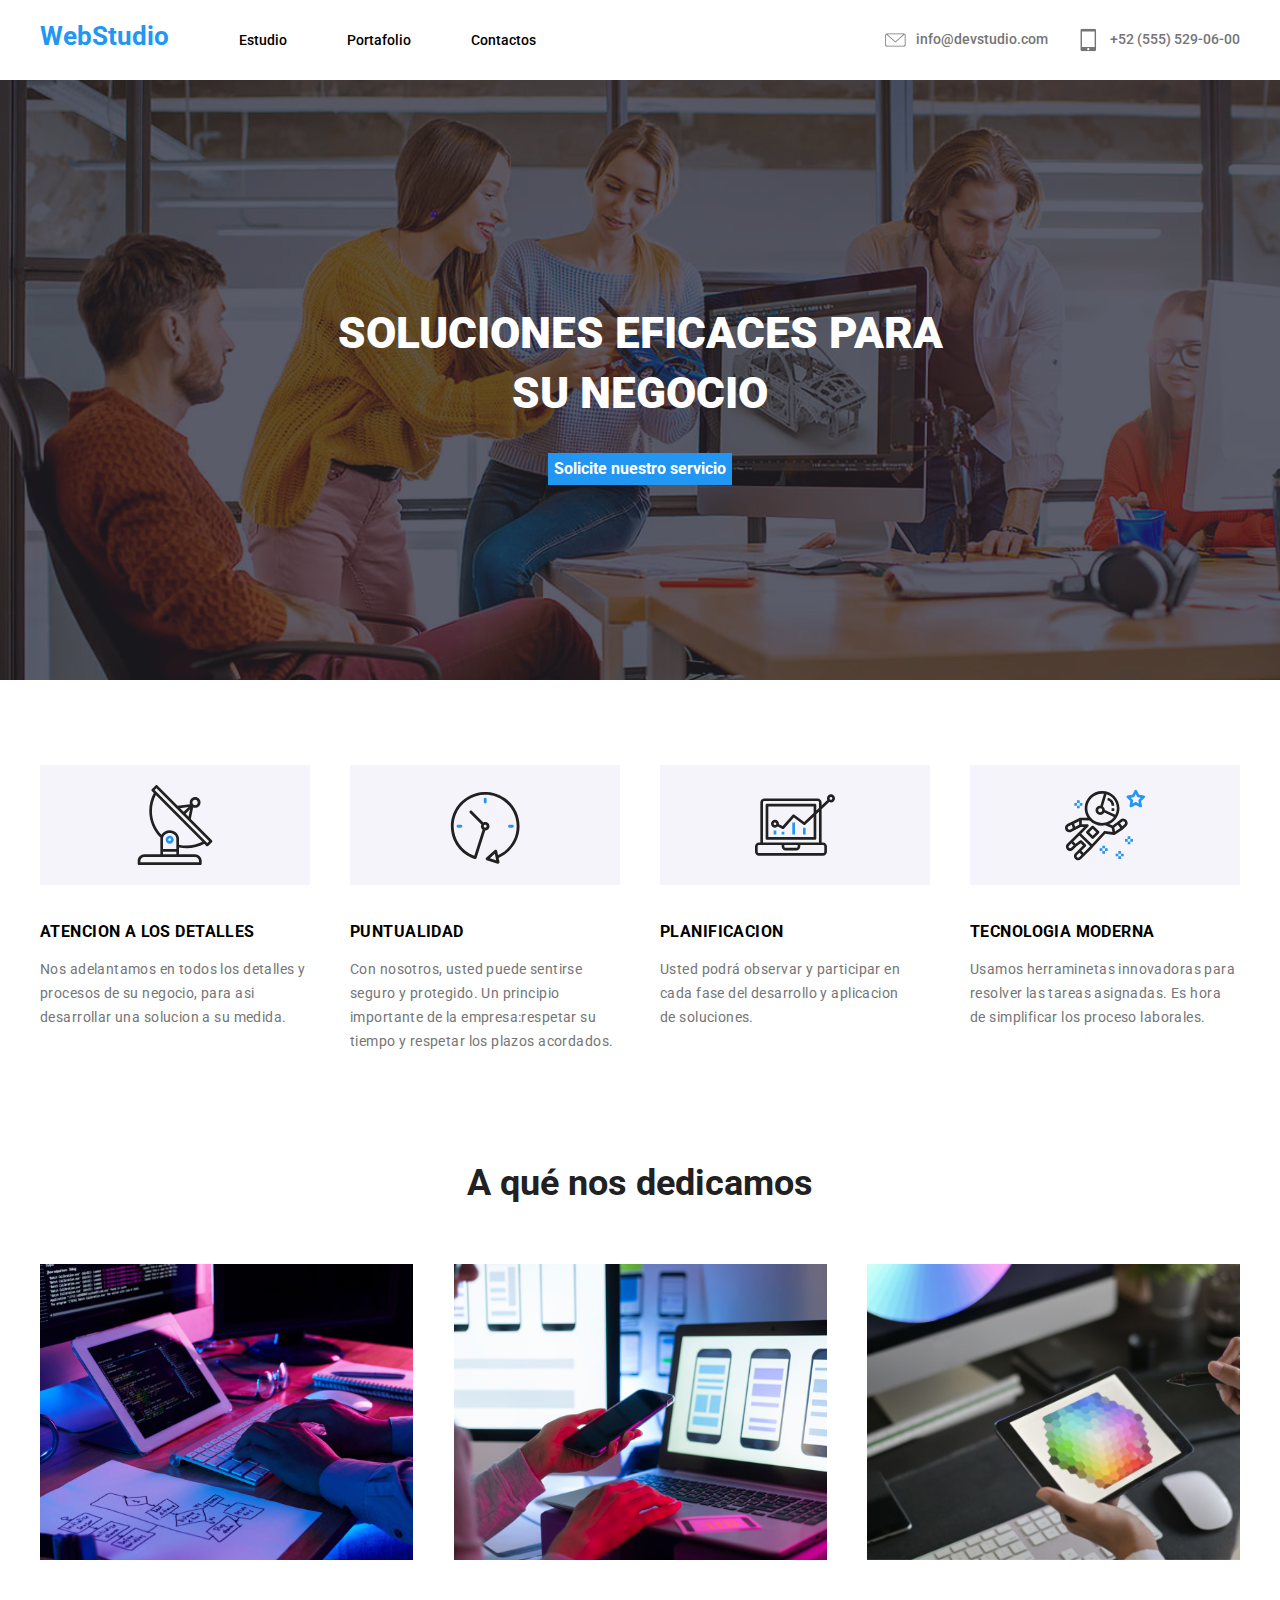
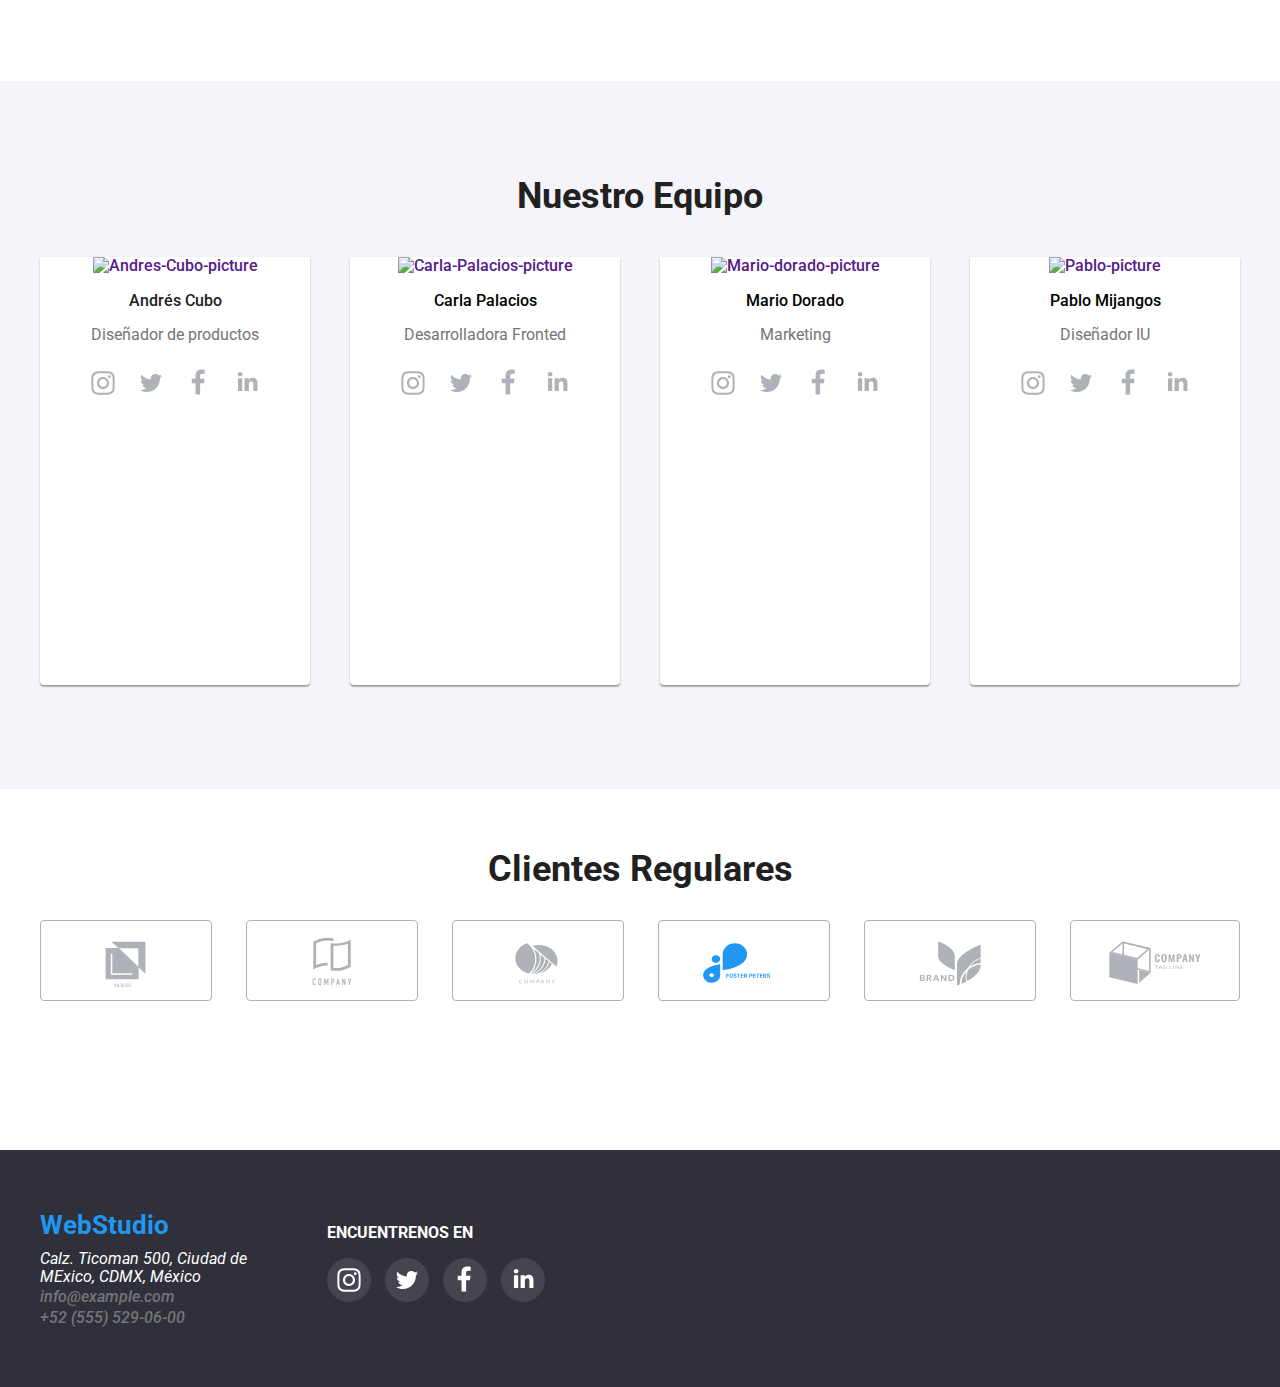
==== index.html @ 7803bd8e "tryfirst" ====
<!DOCTYPE html>
<html lang="es">
  <head>
    <meta charset="UTF-8" />
    <title>Task3</title>
    <!-- normalizador -->
    <link
      rel="stylesheet"
      href="https://cdnjs.cloudflare.com/ajax/libs/modern-normalize/1.0.0/modern-normalize.min.css"
    />
    <link rel="stylesheet" href="./css/styles.css" />
    <link rel="preconnect" href="https://fonts.googleapis.com" />
    <link rel="preconnect" href="https://fonts.gstatic.com" crossorigin />
    <link
      href="https://fonts.googleapis.com/css2?family=Raleway:wght@700&family=Roboto:wght@400;500;700;900&display=swap"
      rel="stylesheet"
    />
  </head>

  <body>
    <header>
      <div class="container header-container general-link">
        <div class="header-container-one">
          <a class="first-text" href="/">WebStudio</a>
          <nav>
            <ul class="header-container-two">
              <li><a class="second-text" href="index.html">Estudio</a></li>
              <li>
                <a class="second-text" href="portfolio.html">Portafolio</a>
              </li>
              <li><a class="second-text" href="/Contactos">Contactos</a></li>
            </ul>
          </nav>
        </div>
        <div class="header-container-three">
          <!-- TASK4 -->
          <svg class="icon-head">
            <use
              href="./images/symbol-defs.svg#icon-mail-envelope-closed"
            ></use>
          </svg>

          <!-- TASK4 -->
          <a class="third-text" href="mailto:info@devstudio.com"
            >info@devstudio.com</a
          >

          <!-- TASK4 -->
          <svg class="icon-head" viewBox="0 0 30 26">
            <use href="./images/symbol-defs.svg#icon-mobile2"></use>
          </svg>
          <!-- TASK4 -->
          <a class="third-text" href="tel:+525555296000">+52 (555) 529-06-00</a>
        </div>
      </div>
    </header>

    <main>
      <section class="container-dark">
        <div class="center">
          <h1 class="title">SOLUCIONES EFICACES PARA<br />SU NEGOCIO</h1>
          <button class="button" type="submit">
            Solicite nuestro servicio
          </button>
        </div>
      </section>

      <section>
        <div class="container section container-paragraphs">
          <ul class="paragraphs">
            <li>
              <div class="paragraphs-one">
                <!-- TASK4 -->
                <svg class="icon-paragraphs" width="65" viewBox="0 0 30 23">
                  <use href="./images/symbol-defs.svg#icon-antenna"></use>
                </svg>
                <!-- TASK4 -->
                <h3 class="second-text">ATENCION A LOS DETALLES</h3>
                <p class="third-text">
                  Nos adelantamos en todos los detalles y procesos de su
                  negocio, para asi desarrollar una solucion a su medida.
                </p>
              </div>
            </li>
            <li>
              <div class="paragraphs-two">
                <!-- TASK4 -->
                <svg class="icon-paragraphs" width="66" viewBox="0 -2 30 23">
                  <use href="./images/symbol-defs.svg#icon-watch"></use>
                </svg>
                <!-- TASK4 -->
                <h3 class="second-text">PUNTUALIDAD</h3>
                <p class="third-text">
                  Con nosotros, usted puede sentirse<br />
                  seguro y protegido. Un principio<br />
                  importante de la empresa:respetar su<br />
                  tiempo y respetar los plazos acordados.
                </p>
              </div>
            </li>
            <li>
              <div class="paragraphs-three">
                <!-- TASK4 -->
                <svg class="icon-paragraphs" width="66" viewBox="0 0 30 23">
                  <use href="./images/symbol-defs.svg#icon-laptop"></use>
                </svg>
                <!-- TASK4 -->
                <h3 class="second-text">PLANIFICACION</h3>
                <p class="third-text">
                  Usted podrá observar y participar en<br />
                  cada fase del desarrollo y aplicacion <br />
                  de soluciones.
                </p>
              </div>
            </li>
            <li>
              <div class="paragraphs-four">
                <!-- TASK4 -->
                <svg class="icon-paragraphs" width="66" viewBox="0 0 30 23">
                  <use href="./images/symbol-defs.svg#icon-spaceman"></use>
                </svg>
                <!-- TASK4 -->
                <h3 class="second-text">TECNOLOGIA MODERNA</h3>
                <p class="third-text">
                  Usamos herraminetas innovadoras para <br />
                  resolver las tareas asignadas. Es hora <br />
                  de simplificar los proceso laborales.
                </p>
              </div>
            </li>
          </ul>
        </div>
      </section>

      <section>
        <div class="container section container-images">
          <h2 class="title">A qué nos dedicamos</h2>
          <div class="image">
            <a href="">
              <img src="images/desktop.svg" alt="writting" width="373" />
            </a>
            <a href="">
              <img
                src="images/media4social.svg"
                alt="phone-and-pc"
                width="373"
              />
            </a>
            <a href="">
              <img src="images/tablet.svg" alt="ipad" width="373" />
            </a>
          </div>
        </div>
      </section>

      <section>
        <div class="section container-light">
          <div class="container container-team">
            <h2 class="titles">Nuestro Equipo</h2>

            <div class="text-team">
              <div class="card">
                <a href="">
                  <img
                    src="images/andres.svg"
                    alt="Andres-Cubo-picture"
                    width="270"
                  />
                </a>
                <p class="second-text">Andrés Cubo</p>
                <p class="third-text">Diseñador de productos</p>
                <div>
                  <svg class="icon-team" viewBox="0 0 30 56">
                    <use href="./images/symbol-defs.svg#icon-instagram"></use>
                  </svg>
                  <svg class="icon-team" viewBox="0 0 30 56">
                    <use href="./images/symbol-defs.svg#icon-twitter"></use>
                  </svg>
                  <svg class="icon-team" viewBox="2 0 30 86">
                    <use href="./images/symbol-defs.svg#icon-facebook"></use>
                  </svg>
                  <svg class="icon-team" viewBox="-1 2 30 66">
                    <use href="./images/symbol-defs.svg#icon-linkedin"></use>
                  </svg>
                </div>
              </div>

              <div class="card">
                <a href="">
                  <img
                    src="images/carla.svg"
                    alt="Carla-Palacios-picture"
                    width="270"
                  />
                </a>
                <p>Carla Palacios</p>
                <p class="third-text">Desarrolladora Fronted</p>
                <div>
                  <svg class="icon-team" viewBox="0 0 30 56">
                    <use href="./images/symbol-defs.svg#icon-instagram"></use>
                  </svg>
                  <svg class="icon-team" viewBox="0 0 30 56">
                    <use href="./images/symbol-defs.svg#icon-twitter"></use>
                  </svg>
                  <svg class="icon-team" viewBox="2 0 30 86">
                    <use href="./images/symbol-defs.svg#icon-facebook"></use>
                  </svg>
                  <svg class="icon-team" viewBox="-1 2 30 66">
                    <use href="./images/symbol-defs.svg#icon-linkedin"></use>
                  </svg>
                </div>
              </div>

              <div class="card">
                <a href="">
                  <img
                    src="images/mario.svg"
                    alt="Mario-dorado-picture"
                    width="270"
                  />
                </a>
                <p>Mario Dorado</p>
                <p class="third-text">Marketing</p>
                <div>
                  <svg class="icon-team" viewBox="0 0 30 56">
                    <use href="./images/symbol-defs.svg#icon-instagram"></use>
                  </svg>
                  <svg class="icon-team" viewBox="0 0 30 56">
                    <use href="./images/symbol-defs.svg#icon-twitter"></use>
                  </svg>
                  <svg class="icon-team" viewBox="2 0 30 86">
                    <use href="./images/symbol-defs.svg#icon-facebook"></use>
                  </svg>
                  <svg class="icon-team" viewBox="-1 2 30 66">
                    <use href="./images/symbol-defs.svg#icon-linkedin"></use>
                  </svg>
                </div>
              </div>

              <div class="card">
                <a href="">
                  <img src="images/pablo.svg" alt="Pablo-picture" width="270" />
                </a>
                <p>Pablo Mijangos</p>
                <p class="third-text">Diseñador IU</p>
                <div>
                  <svg class="icon-team" viewBox="0 0 30 56">
                    <use href="./images/symbol-defs.svg#icon-instagram"></use>
                  </svg>
                  <svg class="icon-team" viewBox="0 0 30 56">
                    <use href="./images/symbol-defs.svg#icon-twitter"></use>
                  </svg>
                  <svg class="icon-team" viewBox="2 0 30 86">
                    <use href="./images/symbol-defs.svg#icon-facebook"></use>
                  </svg>
                  <svg class="icon-team" viewBox="-1 2 30 66">
                    <use href="./images/symbol-defs.svg#icon-linkedin"></use>
                  </svg>
                </div>
              </div>
            </div>
          </div>
        </div>
      </section>

      <section>
        <div class="container customers">
          <h2 class="titles-customer">Clientes Regulares</h2>
          <div>
            <svg
              class="icon-customer icon-company4one"
              color="#757575"
              width="66"
              viewBox="0 0 30 23"
            >
              <use href="./images/symbol-defs.svg#icon-company4one"></use>
            </svg>

            <svg
              class="icon-customer icon-company4one"
              color="#757575"
              width="66"
              viewBox="0 0 30 23"
            >
              <use href="./images/symbol-defs.svg#icon-company4two"></use>
            </svg>

            <svg
              class="icon-customer icon-company4one"
              color="#757575"
              width="66"
              viewBox="0 0 30 23"
            >
              <use href="./images/symbol-defs.svg#icon-company4three"></use>
            </svg>

            <svg
              class="icon-customer icon-company4one"
              color="#757575"
              width="66"
              viewBox="0 0 30 23"
            >
              <use href="./images/symbol-defs.svg#icon-company4four"></use>
            </svg>

            <svg
              class="icon-customer icon-company4one"
              color="#757575"
              width="66"
              viewBox="0 0 30 23"
            >
              <use href="./images/symbol-defs.svg#icon-company4five"></use>
            </svg>

            <svg
              class="icon-customer-last icon-company4one"
              color="#757575"
              width="66"
              viewBox="0 0 30 23"
            >
              <use href="./images/symbol-defs.svg#icon-company4six"></use>
            </svg>
          </div>
        </div>
      </section>
    </main>

    <!--footer-->
    <footer>
      <div class="container-footer">
        <div class="container container-general">
          <div>
            <a class="first-text" href="/">WebStudio</a>
            <address class="container-address">
              <a class="second-text" href=""
                >Calz. Ticoman 500, Ciudad de<br />
                MExico, CDMX, México
              </a>

              <a class="third-text" href="mailto:info@exmaple.com"
                >info@example.com</a
              >

              <a class="third-text" href="tel:+525555296000"
                >+52 (555) 529-06-00</a
              >
            </address>
          </div>

          <div class="social-media-desktop">
            <p class="text">ENCUENTRENOS EN</p>
            <div>
              <svg class="icon-footer" viewBox="0 0 30 56">
                <use href="./images/symbol-defs.svg#icon-instagram"></use>
              </svg>
              <svg class="icon-footer" viewBox="0 0 30 56">
                <use href="./images/symbol-defs.svg#icon-twitter"></use>
              </svg>
              <svg class="icon-footer" viewBox="2 0 30 86">
                <use href="./images/symbol-defs.svg#icon-facebook"></use>
              </svg>
              <svg class="icon-footer" viewBox="-1 2 30 66">
                <use href="./images/symbol-defs.svg#icon-linkedin"></use>
              </svg>
            </div>
          </div>
        </div>
      </div>
    </footer>
  </body>
</html>
---- css/styles.css ----
/*general-class*/
  *,
*::before,
*::after {
  box-sizing: border-box;
}

  body {
  font-family: 'Roboto', sans-serif;
  color: black;
  }

  a {
    text-decoration: none;
  }

  ul {
    list-style: none;
  }
  /* Variables*/
  :root {
    --general-color:#FFFFFF; 
    --brand-color:#2196F3;
    --second-brand-text:#757575;
    --found-brand: #2F303A;
    --principal-text:'Roboto', sans-serif;
    --second-text:'Raleway', sans-serif;
  }

  .container {
    width: 1200px;
    margin: 0 auto;
  }

  .section {
    margin-left: 0 auto;
    margin-right: 0 auto;
    margin-top: 94px;
    margin-bottom: 94px;
   
  }

  /* header-configuration*/

 .header-container {
    
    height: 80px;
    margin:0 auto;
    background-color:var(--general-color);
    display: flex;
    justify-content: space-between;
    align-items: center;
    padding: 0%;
  }
     .header-container-one {
     display: flex;
     align-items: baseline;
     }

       .general-link a {
       font-size: 14px;
       line-height: 1.14;
       color:var(--brand-color);
        text-decoration: none;
       }
         .general-link .first-text {
         color:var(--brand-color);
         font-size: 26px;
         line-height: 1.19;
         font-weight: 700;
         }

     .header-container-two {
      display: flex;
     }
         .general-link .second-text {
         color:black;
         font-size: 14;
         line-height: 1.14;
         font-weight: 500;
         margin: 30px;
         }
           .general-link .second-text:hover {
           color:var(--brand-color);
           }

     .header-container-three {
     display: flex;
     justify-content: flex-end;
     margin: 0px;
     }

     .icon-head {
     color:#757575;
     fill: currentColor;
     width: 26px;
     height: 26px;
     margin-right: 8px;
     margin-left: 28px;
     }
       .icon-head:hover {
       color:var(--brand-color);
       fill: currentColor;
       }

     .header-container-three .third-text {
       color:var(--second-brand-text);
       line-height: 1.14;
       font-weight: 500;
       display: flex;
       justify-content: end;
       align-items: center;
       margin-left: 0px;      
      }
         .header-container-three .third-text:hover {
          color:var(--brand-color);
         }
 

   /* dark-board*/
   
.container-dark {
  width: 100%;
  margin: 0 auto;
  height: 600px;
  opacity: 80;
  display: flex;
  justify-content: center;
  align-items: center;
  position: relative;
  background-color:var(--found-brand);
 }   
   .container-dark::before {
   content: "";
   position: absolute;
   width: 100%;
   height: 100%;
   background:url(/images/big4background.svg);
   opacity: 50%;
   } 
   .container-dark .center {
   display: inline-block;
   position: relative;
   }
     .title {
     display: block;
     font-size: 44px;
     line-height: 1.36;
     font-weight: 900;
     color: #FFFFFF;
     text-align: center;
     }
     .button {
     display: block;
     margin:0 auto;
     background:var(--brand-color);
     color: #FFFFFF;
     border: none;
     font-size: 16px;
     line-height: 1.88;
     font-weight: 700;
     cursor: pointer;
     } 
       .button:hover {
        background: #F5F4FA;
       color: black;
       border: none;
       }
  
   /* Paragraphs*/

   .container-paragraphs {   
   margin:0 auto;
   margin-top: 85px;
   background-color:var(--general-color);
   }
     .paragraphs {
     font-size: 14px;
     font-weight: 400;
     line-height: 171%;
     letter-spacing: 0.03em;
     color:var(--brand-color);
     text-decoration: none;
     display: flex;
     justify-content: space-between;
     padding-left: 0%;
     padding-right: 0%;
     margin-right: 0px;
      }
     .icon-paragraphs {
      background-color: #F5F4FA;
      color:#757575;
      fill: currentColor;
      width: 100%;
      height: 120px;
      padding-top: 20px;
      padding-bottom: 20px;
      margin-bottom: 30px;
        }
         .paragraphs .paragraphs-one {
         width: 270px;
         margin-right: 30px;
         }
         .paragraphs .paragraphs-two {
          width: 270px;
          margin-right: 30px;
          }
         .paragraphs .paragraphs-three {
          width: 270px;
          margin-right: 30px;
          }
         .paragraphs .paragraphs-four {
          width: 270px;
          } 
   
       .paragraphs .second-text {
       color:black;
       line-height: 1.14;
       font-weight: 700;
       margin-top: 0px;
       }
       .paragraphs .third-text {
       color:var(--second-brand-text);
       line-height: 1.71;
       font-weight: 400;
       margin-top: 10px;
       }
  
   /*images*/
   
 .container-images {
  height: 425px;
  margin:0 auto;
  background-color:var(--general-color);
  margin-bottom: 0px;
  margin-top: 94px;
   }
   .container-images .title {
    font-size: 36px;
    color:#212121;
    line-height: 1.17;
    font-weight: 700;
    }
   .container-images .image {
    margin-top: 60px;
    display: flex;
    justify-content: space-between;
    }

   /*team*/

   .container-light {
   width: 100%;
   height: 708px;
   background: #F5F4FA;
   margin-bottom: 0px;
   }  
     .container-light .container-team {
      height: 708px;
      margin:0 auto;
      margin-bottom: 0px;
      }
       .container-light .container-team .titles {
       font-size: 36px;
       color:#212121;
       line-height: 1.17;
       font-weight: 700;
       text-align: center; 
       padding-top: 94px;
       padding-bottom: 10px;
       margin-top: 0px;
       }  
         .container-light .container-team .text-team {
          font-size: 16px;
          line-height: 1.18;
          text-decoration: none;
          font-weight: 500;
          text-align: center;
          display: flex;
          justify-content: space-between;
         }
     .container-team .card {
      display: block;
      width: 270px;
      height: 428px;
      background-color:#FFFFFF;
      box-shadow: 0px 1px 3px rgba(0, 0, 0, 0.12), 0px 1px 1px rgba(0, 0, 0, 0.14), 0px 2px 1px rgba(0, 0, 0, 0.2);
      border-radius: 0px 0px 4px 4px;
      }
         .text-team .second-text {
         color:#212121;
         text-align: center;
         }
         .text-team .third-text {
         color:var(--second-brand-text);
         font-weight: 400;
         }

     .icon-team {
      background-color:  rgba(255, 255, 255, 0.1);
      fill:#AFB1B8;
      width: 44px;
      height: 44px;
      font-size: 25px;
      line-height: 45px;
      border-radius: 50%;
      text-align: center;
      margin-right: 0px;
      }
         .icon-team:hover{
         background:var(--brand-color);
         fill:#FFFFFF;
      
          }

   /* customers*/

 .customers {
  height: 162px; 
  margin-top: 59px;
  margin-bottom: 140px;
  }
   .titles-customer {
    font-size: 36px;
    color:#212121;
    line-height: 1.17;
    font-weight: 700;
    text-align: center; 
    }
   .icon-customer{
    color:#757575;
    fill: currentColor;
    width: 172px;
    height: 81px;
    margin-left: 0px;
    margin-right: 30px;
    border: 1px solid #AFB1B8;
    border-radius: 4px;
    }
   .icon-customer-last {
    color:#757575;
    fill: currentColor;
    width: 170px;
    height: 81px;
    margin-left: 0px;
    margin-right: 0px;
    border: 1px solid #AFB1B8;
    border-radius: 4px;
    }
    
   /*Footer*/

 .container-footer {
  width: 100%;
  background:var(--found-brand);
  }   
 .container-general {
  display: flex;
  width: 1200px;
  margin: 0 auto;
  padding-top: 60px;
  padding-bottom: 60px;
  margin-bottom: 0px;
  }
   .container-general .first-text {
    color:var(--brand-color);
    font-size: 26px;
    line-height: 1.19;
    font-weight: 700;
   }
 .container-address {
  display: flex;
  flex-direction: column;
  }
    .container-address .second-text {
     margin-top: 9px;
     color: #FFFFFF;
     font-size: 1.14; 
     }
    .container-address .third-text {
     margin-top: 2px;
     color:var(--second-brand-text);
     line-height: 1.14;
     font-weight: 500;
     }
       .container-address .third-text:hover {
        color:var(--brand-color);
        }
     .social-media-desktop {
      margin-left: 80px;
      }
         .social-media-desktop .text {
          margin-top: 14px;
          color: #FFFFFF;
          font-size: 1.14; 
          font-weight: 700;
         } 
     .icon-footer {
      background-color:  rgba(255, 255, 255, 0.1);
      fill: #FFFFFF;
      width: 44px;
      height: 44px;
      font-size: 25px;
      line-height: 45px;
      border-radius: 50%;
      text-align: center;
      margin-right: 10px;
      }
       .icon-footer:hover{
        background:var(--brand-color);
        color:#FFFFFF;
        }
  
/*PORTAFOLIO-PAGE*/

/*HEADER*/
.line {
  width: 100%;
  height: 81px;
  margin:0 auto;
  background-color:var(--general-color);
  padding: 0%;
  border-bottom: 0.2px solid #F2F2F2;
}
/*BUTTONS-IMAGES*/
  
.main-container {
  background-color:var(--general-color);
  margin-top: 112px;
  margin:0 auto;
  margin-bottom: 86px;
  }
   .portafolio-buttons {
   margin-top: 106px;
   margin-bottom: 50px;
   width: 1200px;
   display: flex;
   background-color:var(--general-color);
   padding-left: 24%;
   padding-right: 24%;
   }
     .portafolio-buttons button {
     background: #F5F4FA;
     color: black;
     border: none;
     font-size: 16px;
     line-height: 1.63;
     font-weight: 500;
     border-radius: 4px;
     padding-left: 4%;
     padding-right: 4% ;
     cursor: pointer;
     }
       .portafolio-buttons button:hover{
        background:var(--brand-color);
        color:#FFFFFF;
        box-shadow: 0px 3px 1px rgba(0, 0, 0, 0.1), 0px 1px 2px rgba(0, 0, 0, 0.08), 0px 2px 2px rgba(0, 0, 0, 0.12);
        border-radius: 4px;
        }

   /*briefcase*/
  
.briefcase {
 display: flex;
 flex-wrap: wrap;
 gap: 45px;
 width: 1200px;
 margin:0 auto;
 background-color:var(--general-color);
 margin-bottom: 0px;
  }
   .briefcase-card {
   display: block;
   width: 370px;
   height: 404px;
   background-color:#FFFFFF;
   border: 0.1px solid #F2F2F2;

   }
     .briefcase-card:hover{
      box-shadow: 0px 1px 1px rgba(0, 0, 0, 0.12), 0px 4px 4px rgba(0, 0, 0, 0.06), 1px 4px 6px rgba(0, 0, 0, 0.16);
      }
   .briefcase-card .text {
    background-color:var(--general-color);
    margin-top: 25px;
    margin-left: 25px;
    display: block;
    }
      .briefcase-card .text .second-text {
       color:black;
       background-color:var(--general-color);
       font-size: 18px;
       line-height: 1;
       font-weight: 700;
       margin-top: 0px;
       margin-bottom: 20px;
       }
       .briefcase-card .text .third-text {
       background-color:var(--general-color);
       font-size: 16px;
       line-height: 1;
       font-weight: 400;
       color:var(--second-brand-text);
       }
  
   /*FOOTER-PAGE-TWO*/

  .footer-two {
   width: 100%;
   background:var(--found-brand);
   }   
      .container-generals { 
      margin: 0 auto;
      padding-top: 60px;
      padding-bottom: 60px;
      background-color:var(--found-brand);
      margin-bottom: 0px;
      display: flex;
      }
         .container-generals .first-text {
          color:var(--brand-color);
          font-size: 26px;
          line-height: 1.19;
          font-weight: 700;
          }
       .container-address {
       display: flex;
       flex-direction: column;
       }
         .container-address .second-text {
          margin-top: 9px;
          color: #FFFFFF;
          font-size: 1.14; 
          }
          .container-address .third-text {
          margin-top: 2px;
          color:var(--second-brand-text);
          line-height: 1.14;
          font-weight: 500;
          }
           .container-address .third-text:hover {
           color:var(--brand-color);
           } 
       .social-media {
        margin-left: 100px;
       }
         .social-media .text {
          margin-top: 14px;
          color: #FFFFFF;
          font-size: 1.14; 
          }
 


 /*END-PAGE-TWO*/
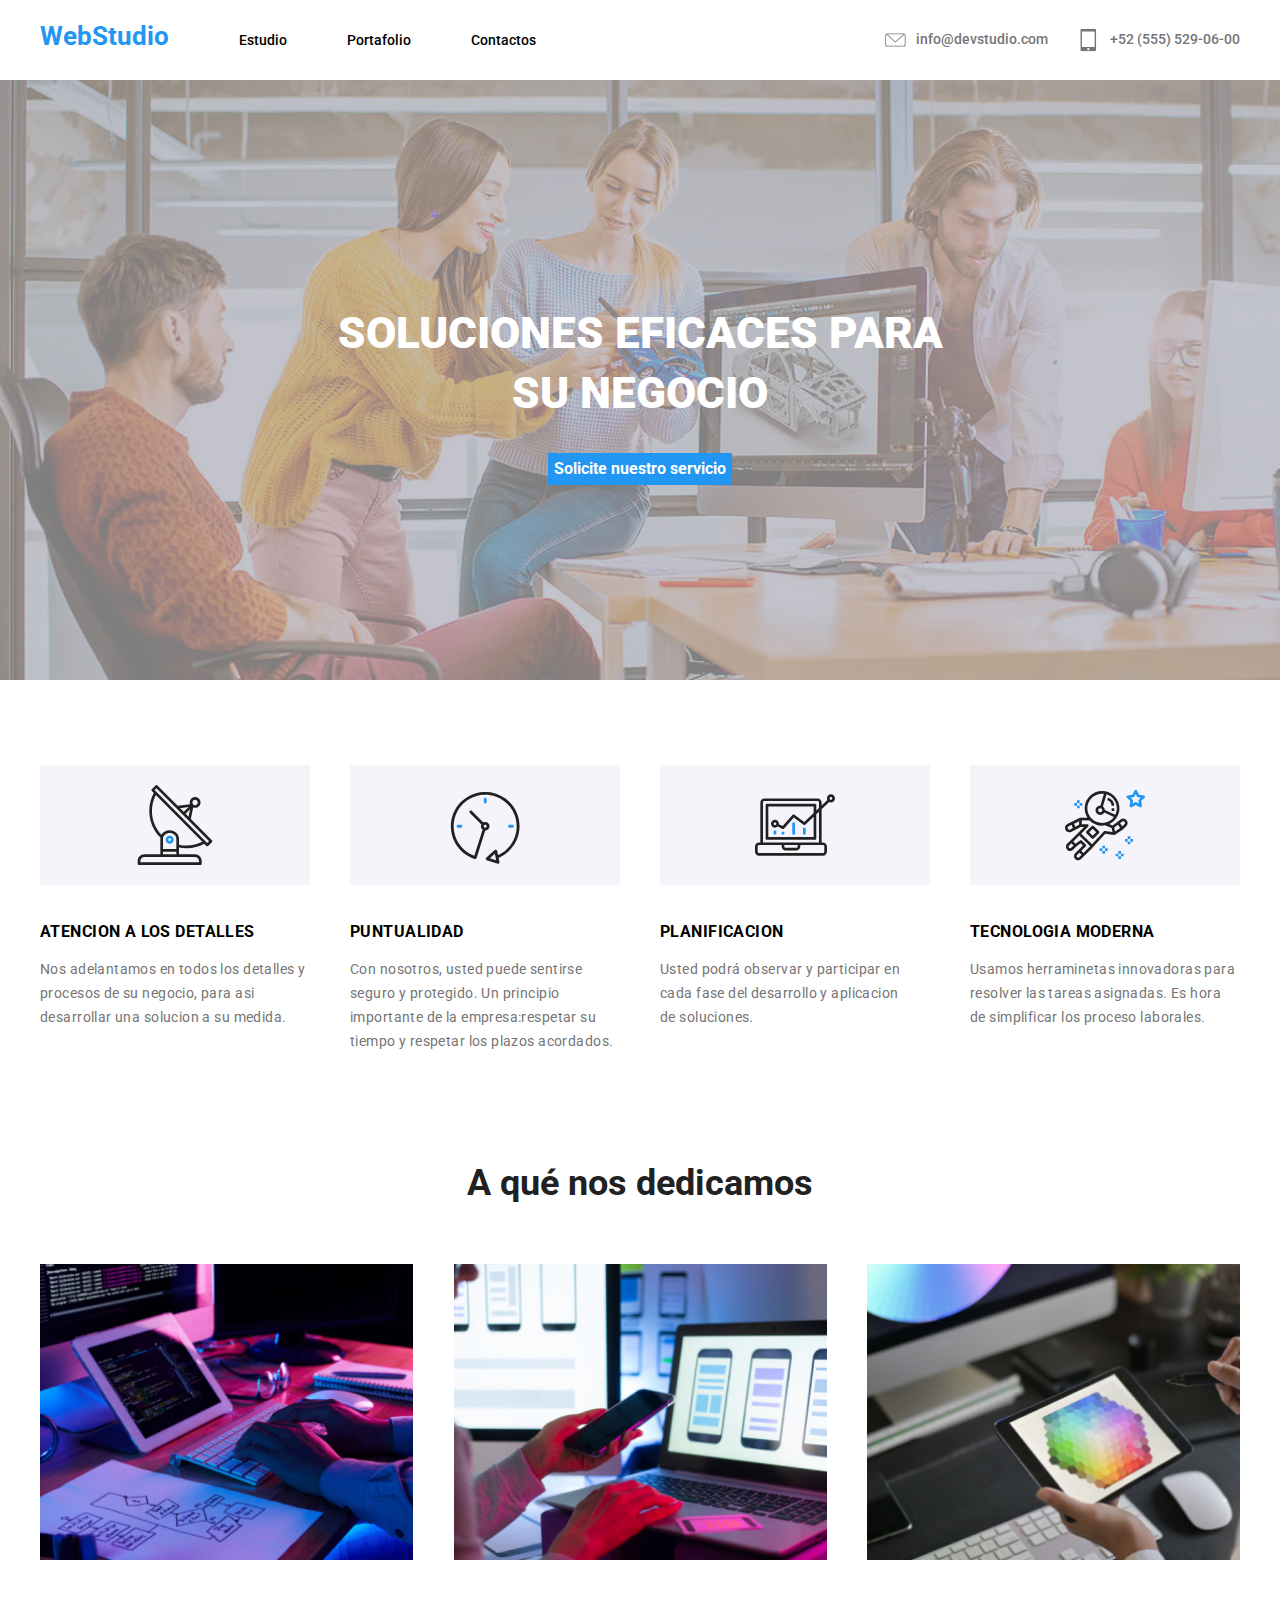
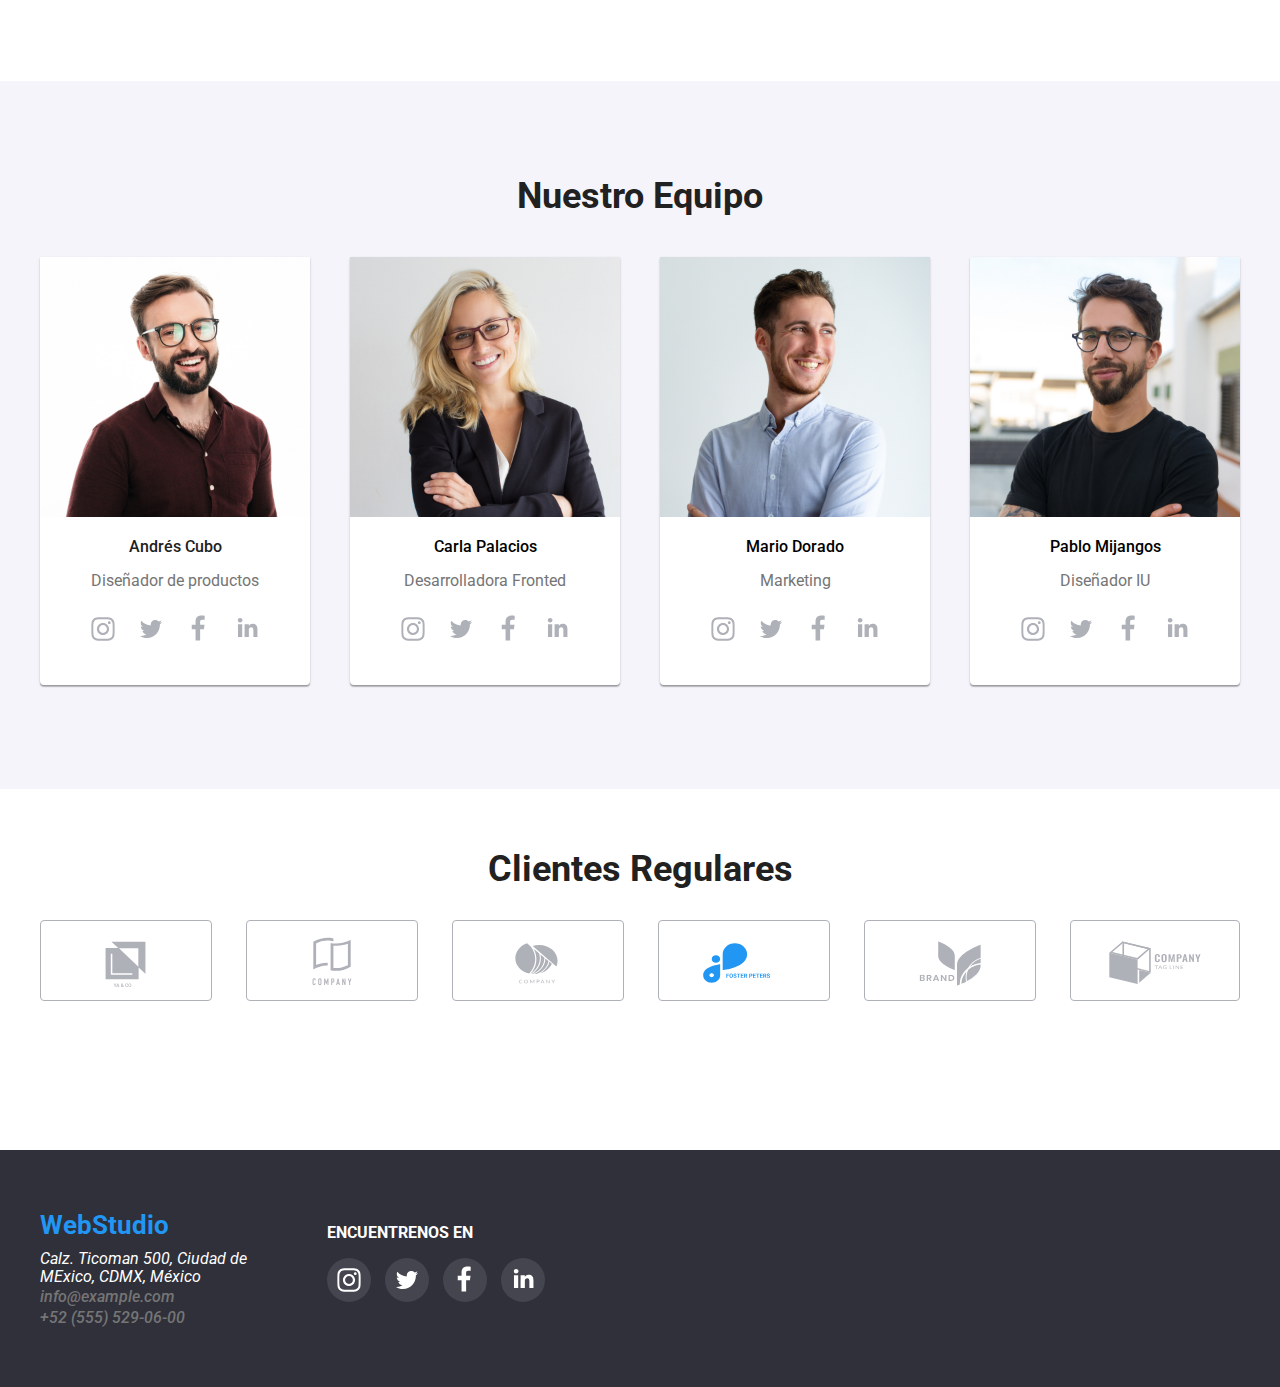
==== commit b30f49ff: "images-changes" ====
--- a/index.html
+++ b/index.html
@@ -2,19 +2,19 @@
 <html lang="es">
   <head>
     <meta charset="UTF-8" />
-    <title>Task3</title>
+    <title>Task4</title>
     <!-- normalizador -->
     <link
       rel="stylesheet"
       href="https://cdnjs.cloudflare.com/ajax/libs/modern-normalize/1.0.0/modern-normalize.min.css"
     />
-    <link rel="stylesheet" href="./css/styles.css" />
     <link rel="preconnect" href="https://fonts.googleapis.com" />
     <link rel="preconnect" href="https://fonts.gstatic.com" crossorigin />
     <link
       href="https://fonts.googleapis.com/css2?family=Raleway:wght@700&family=Roboto:wght@400;500;700;900&display=swap"
       rel="stylesheet"
     />
+    <link rel="stylesheet" href="./css/styles.css" />
   </head>
 
   <body>
@@ -33,23 +33,17 @@
           </nav>
         </div>
         <div class="header-container-three">
-          <!-- TASK4 -->
           <svg class="icon-head">
             <use
               href="./images/symbol-defs.svg#icon-mail-envelope-closed"
             ></use>
           </svg>
-
-          <!-- TASK4 -->
           <a class="third-text" href="mailto:info@devstudio.com"
             >info@devstudio.com</a
           >
-
-          <!-- TASK4 -->
           <svg class="icon-head" viewBox="0 0 30 26">
             <use href="./images/symbol-defs.svg#icon-mobile2"></use>
           </svg>
-          <!-- TASK4 -->
           <a class="third-text" href="tel:+525555296000">+52 (555) 529-06-00</a>
         </div>
       </div>
@@ -70,11 +64,9 @@
           <ul class="paragraphs">
             <li>
               <div class="paragraphs-one">
-                <!-- TASK4 -->
                 <svg class="icon-paragraphs" width="65" viewBox="0 0 30 23">
                   <use href="./images/symbol-defs.svg#icon-antenna"></use>
                 </svg>
-                <!-- TASK4 -->
                 <h3 class="second-text">ATENCION A LOS DETALLES</h3>
                 <p class="third-text">
                   Nos adelantamos en todos los detalles y procesos de su
@@ -84,11 +76,9 @@
             </li>
             <li>
               <div class="paragraphs-two">
-                <!-- TASK4 -->
                 <svg class="icon-paragraphs" width="66" viewBox="0 -2 30 23">
                   <use href="./images/symbol-defs.svg#icon-watch"></use>
                 </svg>
-                <!-- TASK4 -->
                 <h3 class="second-text">PUNTUALIDAD</h3>
                 <p class="third-text">
                   Con nosotros, usted puede sentirse<br />
@@ -100,11 +90,9 @@
             </li>
             <li>
               <div class="paragraphs-three">
-                <!-- TASK4 -->
                 <svg class="icon-paragraphs" width="66" viewBox="0 0 30 23">
                   <use href="./images/symbol-defs.svg#icon-laptop"></use>
                 </svg>
-                <!-- TASK4 -->
                 <h3 class="second-text">PLANIFICACION</h3>
                 <p class="third-text">
                   Usted podrá observar y participar en<br />
@@ -115,11 +103,9 @@
             </li>
             <li>
               <div class="paragraphs-four">
-                <!-- TASK4 -->
                 <svg class="icon-paragraphs" width="66" viewBox="0 0 30 23">
                   <use href="./images/symbol-defs.svg#icon-spaceman"></use>
                 </svg>
-                <!-- TASK4 -->
                 <h3 class="second-text">TECNOLOGIA MODERNA</h3>
                 <p class="third-text">
                   Usamos herraminetas innovadoras para <br />
@@ -137,17 +123,17 @@
           <h2 class="title">A qué nos dedicamos</h2>
           <div class="image">
             <a href="">
-              <img src="images/desktop.svg" alt="writting" width="373" />
+              <img src="images/desktop.jpg" alt="writting" width="373" />
             </a>
             <a href="">
               <img
-                src="images/media4social.svg"
+                src="images/social-media.jpg"
                 alt="phone-and-pc"
                 width="373"
               />
             </a>
             <a href="">
-              <img src="images/tablet.svg" alt="ipad" width="373" />
+              <img src="images/tablet.jpg" alt="ipad" width="373" />
             </a>
           </div>
         </div>
@@ -162,7 +148,7 @@
               <div class="card">
                 <a href="">
                   <img
-                    src="images/andres.svg"
+                    src="images/andres.jpg"
                     alt="Andres-Cubo-picture"
                     width="270"
                   />
@@ -188,7 +174,7 @@
               <div class="card">
                 <a href="">
                   <img
-                    src="images/carla.svg"
+                    src="images/carla.jpg"
                     alt="Carla-Palacios-picture"
                     width="270"
                   />
@@ -214,7 +200,7 @@
               <div class="card">
                 <a href="">
                   <img
-                    src="images/mario.svg"
+                    src="images/mario.jpg"
                     alt="Mario-dorado-picture"
                     width="270"
                   />
@@ -239,7 +225,7 @@
 
               <div class="card">
                 <a href="">
-                  <img src="images/pablo.svg" alt="Pablo-picture" width="270" />
+                  <img src="images/pablo.jpg" alt="Pablo-picture" width="270" />
                 </a>
                 <p>Pablo Mijangos</p>
                 <p class="third-text">Diseñador IU</p>
--- a/css/styles.css
+++ b/css/styles.css
@@ -129,14 +129,14 @@
   justify-content: center;
   align-items: center;
   position: relative;
-  background-color:var(--found-brand);
+  background-color:url(/images/principal-background.jpg);
  }   
    .container-dark::before {
    content: "";
    position: absolute;
    width: 100%;
    height: 100%;
-   background:url(/images/big4background.svg);
+   background:url(/images/principal-background.jpg);
    opacity: 50%;
    } 
    .container-dark .center {
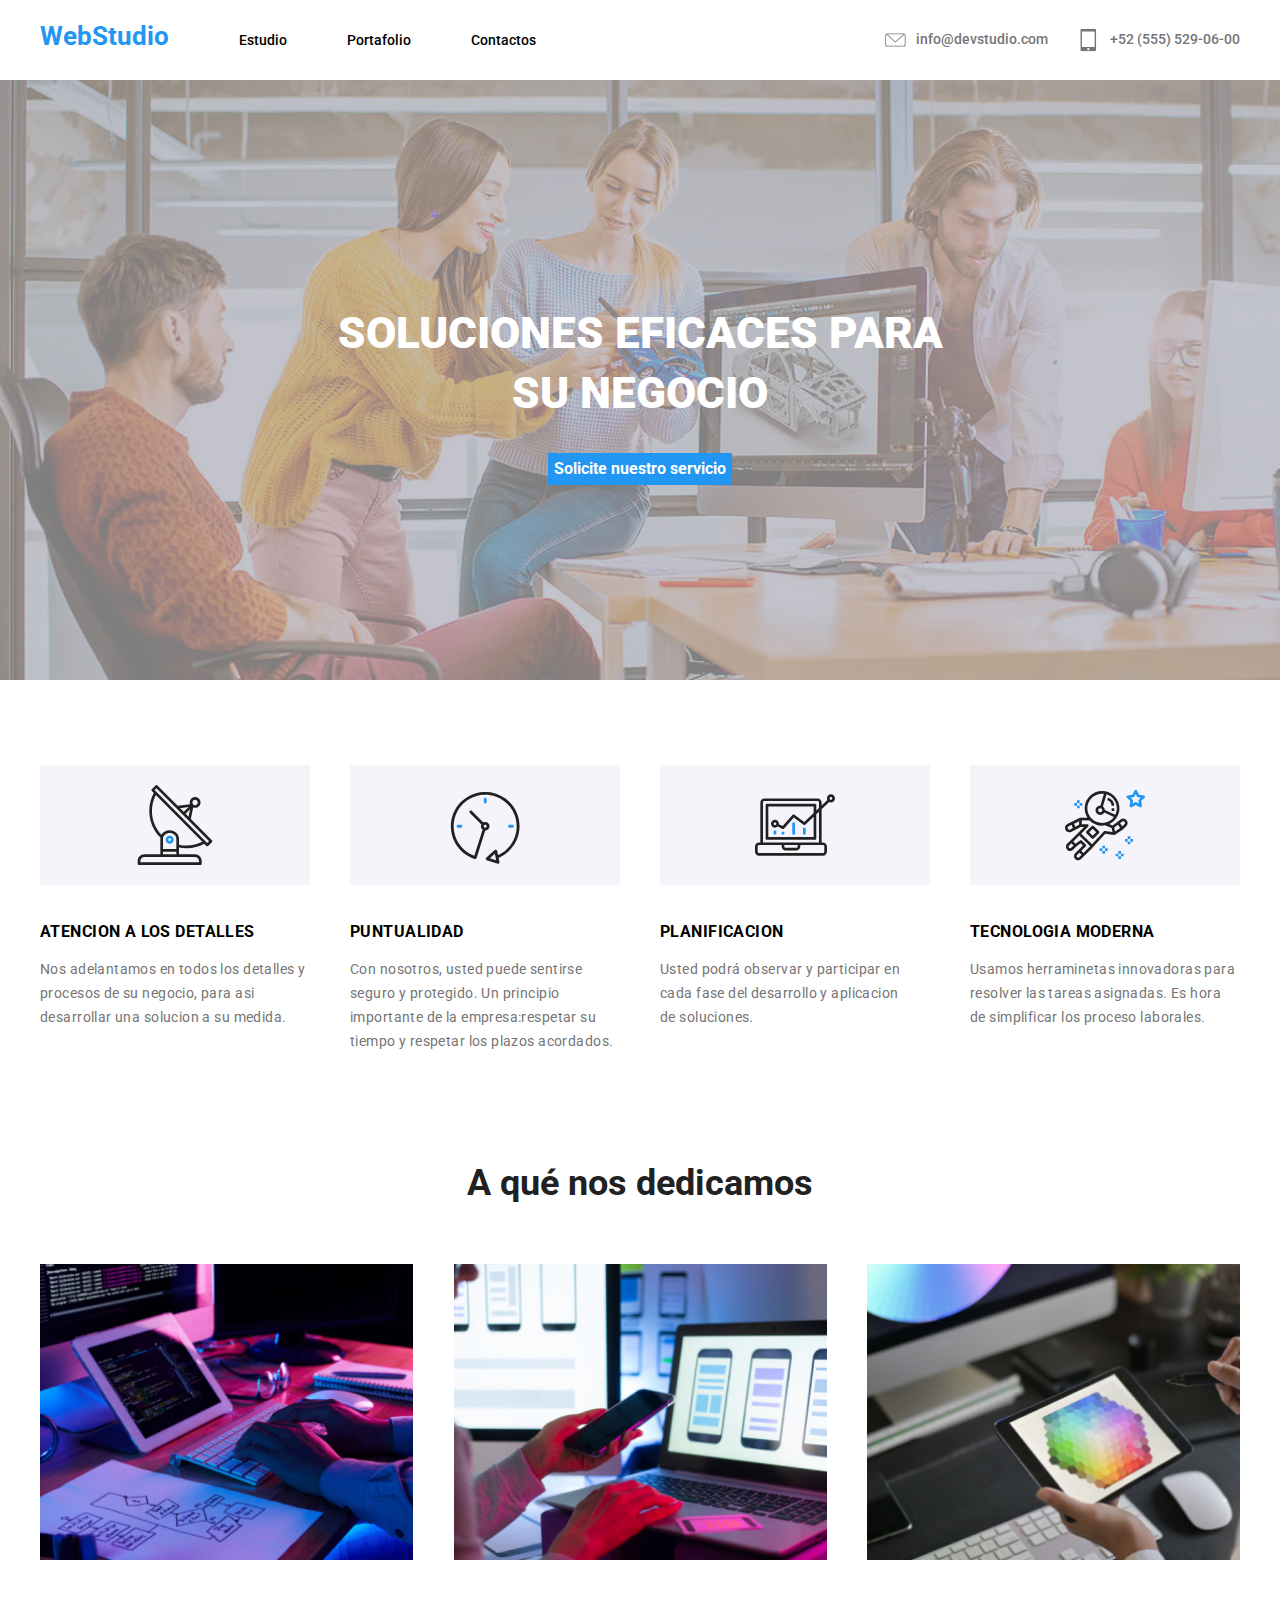
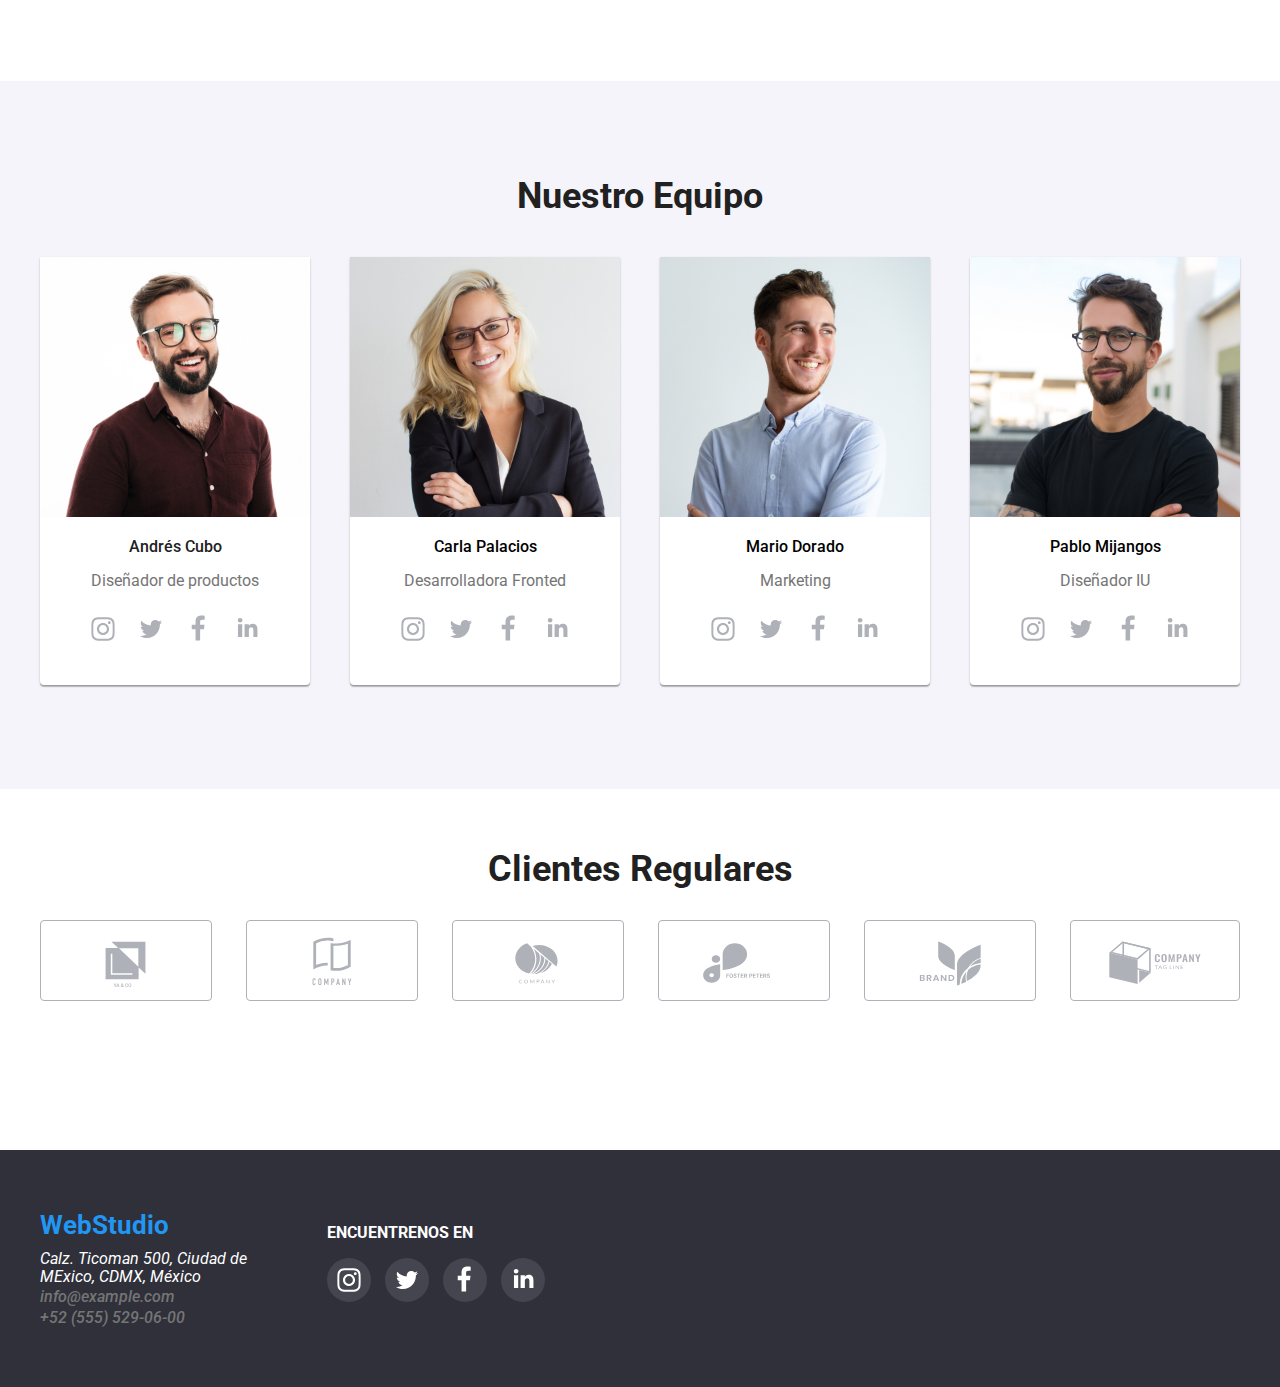
==== commit c8727f02: "corrections-svg" ====
--- a/index.html
+++ b/index.html
@@ -35,14 +35,14 @@
         <div class="header-container-three">
           <svg class="icon-head">
             <use
-              href="./images/symbol-defs.svg#icon-mail-envelope-closed"
+              href="./images/icons.svg#icon-mail-envelope-closed"
             ></use>
           </svg>
           <a class="third-text" href="mailto:info@devstudio.com"
             >info@devstudio.com</a
           >
           <svg class="icon-head" viewBox="0 0 30 26">
-            <use href="./images/symbol-defs.svg#icon-mobile2"></use>
+            <use href="./images/icons.svg#icon-mobile2"></use>
           </svg>
           <a class="third-text" href="tel:+525555296000">+52 (555) 529-06-00</a>
         </div>
@@ -65,7 +65,7 @@
             <li>
               <div class="paragraphs-one">
                 <svg class="icon-paragraphs" width="65" viewBox="0 0 30 23">
-                  <use href="./images/symbol-defs.svg#icon-antenna"></use>
+                  <use href="./images/icons.svg#icon-antenna"></use>
                 </svg>
                 <h3 class="second-text">ATENCION A LOS DETALLES</h3>
                 <p class="third-text">
@@ -77,7 +77,7 @@
             <li>
               <div class="paragraphs-two">
                 <svg class="icon-paragraphs" width="66" viewBox="0 -2 30 23">
-                  <use href="./images/symbol-defs.svg#icon-watch"></use>
+                  <use href="./images/icons.svg#icon-watch"></use>
                 </svg>
                 <h3 class="second-text">PUNTUALIDAD</h3>
                 <p class="third-text">
@@ -91,7 +91,7 @@
             <li>
               <div class="paragraphs-three">
                 <svg class="icon-paragraphs" width="66" viewBox="0 0 30 23">
-                  <use href="./images/symbol-defs.svg#icon-laptop"></use>
+                  <use href="./images/icons.svg#icon-laptop"></use>
                 </svg>
                 <h3 class="second-text">PLANIFICACION</h3>
                 <p class="third-text">
@@ -104,7 +104,7 @@
             <li>
               <div class="paragraphs-four">
                 <svg class="icon-paragraphs" width="66" viewBox="0 0 30 23">
-                  <use href="./images/symbol-defs.svg#icon-spaceman"></use>
+                  <use href="./images/icons.svg#icon-spaceman"></use>
                 </svg>
                 <h3 class="second-text">TECNOLOGIA MODERNA</h3>
                 <p class="third-text">
@@ -157,16 +157,16 @@
                 <p class="third-text">Diseñador de productos</p>
                 <div>
                   <svg class="icon-team" viewBox="0 0 30 56">
-                    <use href="./images/symbol-defs.svg#icon-instagram"></use>
-                  </svg>
-                  <svg class="icon-team" viewBox="0 0 30 56">
-                    <use href="./images/symbol-defs.svg#icon-twitter"></use>
+                    <use href="./images/icons.svg#icon-instagram"></use>
+                  </svg>
+                  <svg class="icon-team" viewBox="0 0 30 56">
+                    <use href="./images/icons.svg#icon-twitter"></use>
                   </svg>
                   <svg class="icon-team" viewBox="2 0 30 86">
-                    <use href="./images/symbol-defs.svg#icon-facebook"></use>
+                    <use href="./images/icons.svg#icon-facebook"></use>
                   </svg>
                   <svg class="icon-team" viewBox="-1 2 30 66">
-                    <use href="./images/symbol-defs.svg#icon-linkedin"></use>
+                    <use href="./images/icons.svg#icon-linkedin"></use>
                   </svg>
                 </div>
               </div>
@@ -183,16 +183,16 @@
                 <p class="third-text">Desarrolladora Fronted</p>
                 <div>
                   <svg class="icon-team" viewBox="0 0 30 56">
-                    <use href="./images/symbol-defs.svg#icon-instagram"></use>
-                  </svg>
-                  <svg class="icon-team" viewBox="0 0 30 56">
-                    <use href="./images/symbol-defs.svg#icon-twitter"></use>
+                    <use href="./images/icons.svg#icon-instagram"></use>
+                  </svg>
+                  <svg class="icon-team" viewBox="0 0 30 56">
+                    <use href="./images/icons.svg#icon-twitter"></use>
                   </svg>
                   <svg class="icon-team" viewBox="2 0 30 86">
-                    <use href="./images/symbol-defs.svg#icon-facebook"></use>
+                    <use href="./images/icons.svg#icon-facebook"></use>
                   </svg>
                   <svg class="icon-team" viewBox="-1 2 30 66">
-                    <use href="./images/symbol-defs.svg#icon-linkedin"></use>
+                    <use href="./images/icons.svg#icon-linkedin"></use>
                   </svg>
                 </div>
               </div>
@@ -209,16 +209,16 @@
                 <p class="third-text">Marketing</p>
                 <div>
                   <svg class="icon-team" viewBox="0 0 30 56">
-                    <use href="./images/symbol-defs.svg#icon-instagram"></use>
-                  </svg>
-                  <svg class="icon-team" viewBox="0 0 30 56">
-                    <use href="./images/symbol-defs.svg#icon-twitter"></use>
+                    <use href="./images/icons.svg#icon-instagram"></use>
+                  </svg>
+                  <svg class="icon-team" viewBox="0 0 30 56">
+                    <use href="./images/icons.svg#icon-twitter"></use>
                   </svg>
                   <svg class="icon-team" viewBox="2 0 30 86">
-                    <use href="./images/symbol-defs.svg#icon-facebook"></use>
+                    <use href="./images/icons.svg#icon-facebook"></use>
                   </svg>
                   <svg class="icon-team" viewBox="-1 2 30 66">
-                    <use href="./images/symbol-defs.svg#icon-linkedin"></use>
+                    <use href="./images/icons.svg#icon-linkedin"></use>
                   </svg>
                 </div>
               </div>
@@ -231,16 +231,16 @@
                 <p class="third-text">Diseñador IU</p>
                 <div>
                   <svg class="icon-team" viewBox="0 0 30 56">
-                    <use href="./images/symbol-defs.svg#icon-instagram"></use>
-                  </svg>
-                  <svg class="icon-team" viewBox="0 0 30 56">
-                    <use href="./images/symbol-defs.svg#icon-twitter"></use>
+                    <use href="./images/icons.svg#icon-instagram"></use>
+                  </svg>
+                  <svg class="icon-team" viewBox="0 0 30 56">
+                    <use href="./images/icons.svg#icon-twitter"></use>
                   </svg>
                   <svg class="icon-team" viewBox="2 0 30 86">
-                    <use href="./images/symbol-defs.svg#icon-facebook"></use>
+                    <use href="./images/icons.svg#icon-facebook"></use>
                   </svg>
                   <svg class="icon-team" viewBox="-1 2 30 66">
-                    <use href="./images/symbol-defs.svg#icon-linkedin"></use>
+                    <use href="./images/icons.svg#icon-linkedin"></use>
                   </svg>
                 </div>
               </div>
@@ -259,43 +259,43 @@
               width="66"
               viewBox="0 0 30 23"
             >
-              <use href="./images/symbol-defs.svg#icon-company4one"></use>
-            </svg>
-
-            <svg
-              class="icon-customer icon-company4one"
-              color="#757575"
-              width="66"
-              viewBox="0 0 30 23"
-            >
-              <use href="./images/symbol-defs.svg#icon-company4two"></use>
-            </svg>
-
-            <svg
-              class="icon-customer icon-company4one"
-              color="#757575"
-              width="66"
-              viewBox="0 0 30 23"
-            >
-              <use href="./images/symbol-defs.svg#icon-company4three"></use>
-            </svg>
-
-            <svg
-              class="icon-customer icon-company4one"
-              color="#757575"
-              width="66"
-              viewBox="0 0 30 23"
-            >
-              <use href="./images/symbol-defs.svg#icon-company4four"></use>
-            </svg>
-
-            <svg
-              class="icon-customer icon-company4one"
-              color="#757575"
-              width="66"
-              viewBox="0 0 30 23"
-            >
-              <use href="./images/symbol-defs.svg#icon-company4five"></use>
+              <use href="./images/icons.svg#icon-company4one"></use>
+            </svg>
+
+            <svg
+              class="icon-customer icon-company4one"
+              color="#757575"
+              width="66"
+              viewBox="0 0 30 23"
+            >
+              <use href="./images/icons.svg#icon-company4two"></use>
+            </svg>
+
+            <svg
+              class="icon-customer icon-company4one"
+              color="#757575"
+              width="66"
+              viewBox="0 0 30 23"
+            >
+              <use href="./images/icons.svg#icon-company4three"></use>
+            </svg>
+
+            <svg
+              class="icon-customer icon-company4one"
+              color="#757575"
+              width="66"
+              viewBox="0 0 30 23"
+            >
+              <use href="./images/icons.svg#icon-company4four"></use>
+            </svg>
+
+            <svg
+              class="icon-customer icon-company4one"
+              color="#757575"
+              width="66"
+              viewBox="0 0 30 23"
+            >
+              <use href="./images/icons.svg#icon-company4five"></use>
             </svg>
 
             <svg
@@ -304,11 +304,18 @@
               width="66"
               viewBox="0 0 30 23"
             >
-              <use href="./images/symbol-defs.svg#icon-company4six"></use>
-            </svg>
-          </div>
-        </div>
-      </section>
+              <use href="./images/icons.svg#icon-company4six"></use>
+            </svg>
+          </div>
+        </div>
+      </section>
+
+    <!-- CORRECTIONS -->
+   
+
+    <!-- CORRECTIONS -->
+
+
     </main>
 
     <!--footer-->
@@ -337,16 +344,16 @@
             <p class="text">ENCUENTRENOS EN</p>
             <div>
               <svg class="icon-footer" viewBox="0 0 30 56">
-                <use href="./images/symbol-defs.svg#icon-instagram"></use>
+                <use href="./images/icons.svg#icon-instagram"></use>
               </svg>
               <svg class="icon-footer" viewBox="0 0 30 56">
-                <use href="./images/symbol-defs.svg#icon-twitter"></use>
+                <use href="./images/icons.svg#icon-twitter"></use>
               </svg>
               <svg class="icon-footer" viewBox="2 0 30 86">
-                <use href="./images/symbol-defs.svg#icon-facebook"></use>
+                <use href="./images/icons.svg#icon-facebook"></use>
               </svg>
               <svg class="icon-footer" viewBox="-1 2 30 66">
-                <use href="./images/symbol-defs.svg#icon-linkedin"></use>
+                <use href="./images/icons.svg#icon-linkedin"></use>
               </svg>
             </div>
           </div>
--- a/css/styles.css
+++ b/css/styles.css
@@ -84,6 +84,9 @@
            .general-link .second-text:hover {
            color:var(--brand-color);
            }
+           .general-link .second-text:focus {
+            color:var(--brand-color);
+           }
 
      .header-container-three {
      display: flex;
@@ -102,6 +105,10 @@
        .icon-head:hover {
        color:var(--brand-color);
        fill: currentColor;
+       }
+       .icon-head:focus {
+        color:var(--brand-color);
+        fill: currentColor;
        }
 
      .header-container-three .third-text {
@@ -114,6 +121,9 @@
        margin-left: 0px;      
       }
          .header-container-three .third-text:hover {
+          color:var(--brand-color);
+         }
+         .header-container-three .third-text:focus {
           color:var(--brand-color);
          }
  
@@ -316,39 +326,52 @@
 
    /* customers*/
 
- .customers {
-  height: 162px; 
-  margin-top: 59px;
-  margin-bottom: 140px;
-  }
-   .titles-customer {
+   .customers {
+    height: 162px;
+    margin-top: 59px;
+    margin-bottom: 140px;
+  }
+  
+  .titles-customer {
     font-size: 36px;
-    color:#212121;
+    color: #212121;
     line-height: 1.17;
     font-weight: 700;
-    text-align: center; 
-    }
-   .icon-customer{
-    color:#757575;
+    text-align: center;
+  }
+  
+  
+  
+  .icon-customer,
+  .icon-customer-last {
+    color: #AFB1B8;
     fill: currentColor;
     width: 172px;
     height: 81px;
     margin-left: 0px;
     margin-right: 30px;
-    border: 1px solid #AFB1B8;
+    border: 1px solid currentColor;
     border-radius: 4px;
-    }
-   .icon-customer-last {
-    color:#757575;
-    fill: currentColor;
+    cursor: pointer;
+  }
+  
+  .icon-customer-last {
     width: 170px;
-    height: 81px;
-    margin-left: 0px;
     margin-right: 0px;
-    border: 1px solid #AFB1B8;
-    border-radius: 4px;
-    }
+  }
+  
+  .icon-customer:hover,
+  .icon-customer:active,
+  .icon-customer-last:hover,
+  .icon-customer-last:active {
+    color: var(--brand-color);
+  }
+   /*CORRECTIONS*/
+   /*CORRECTIONS*/
+
     
+    
+
    /*Footer*/
 
  .container-footer {
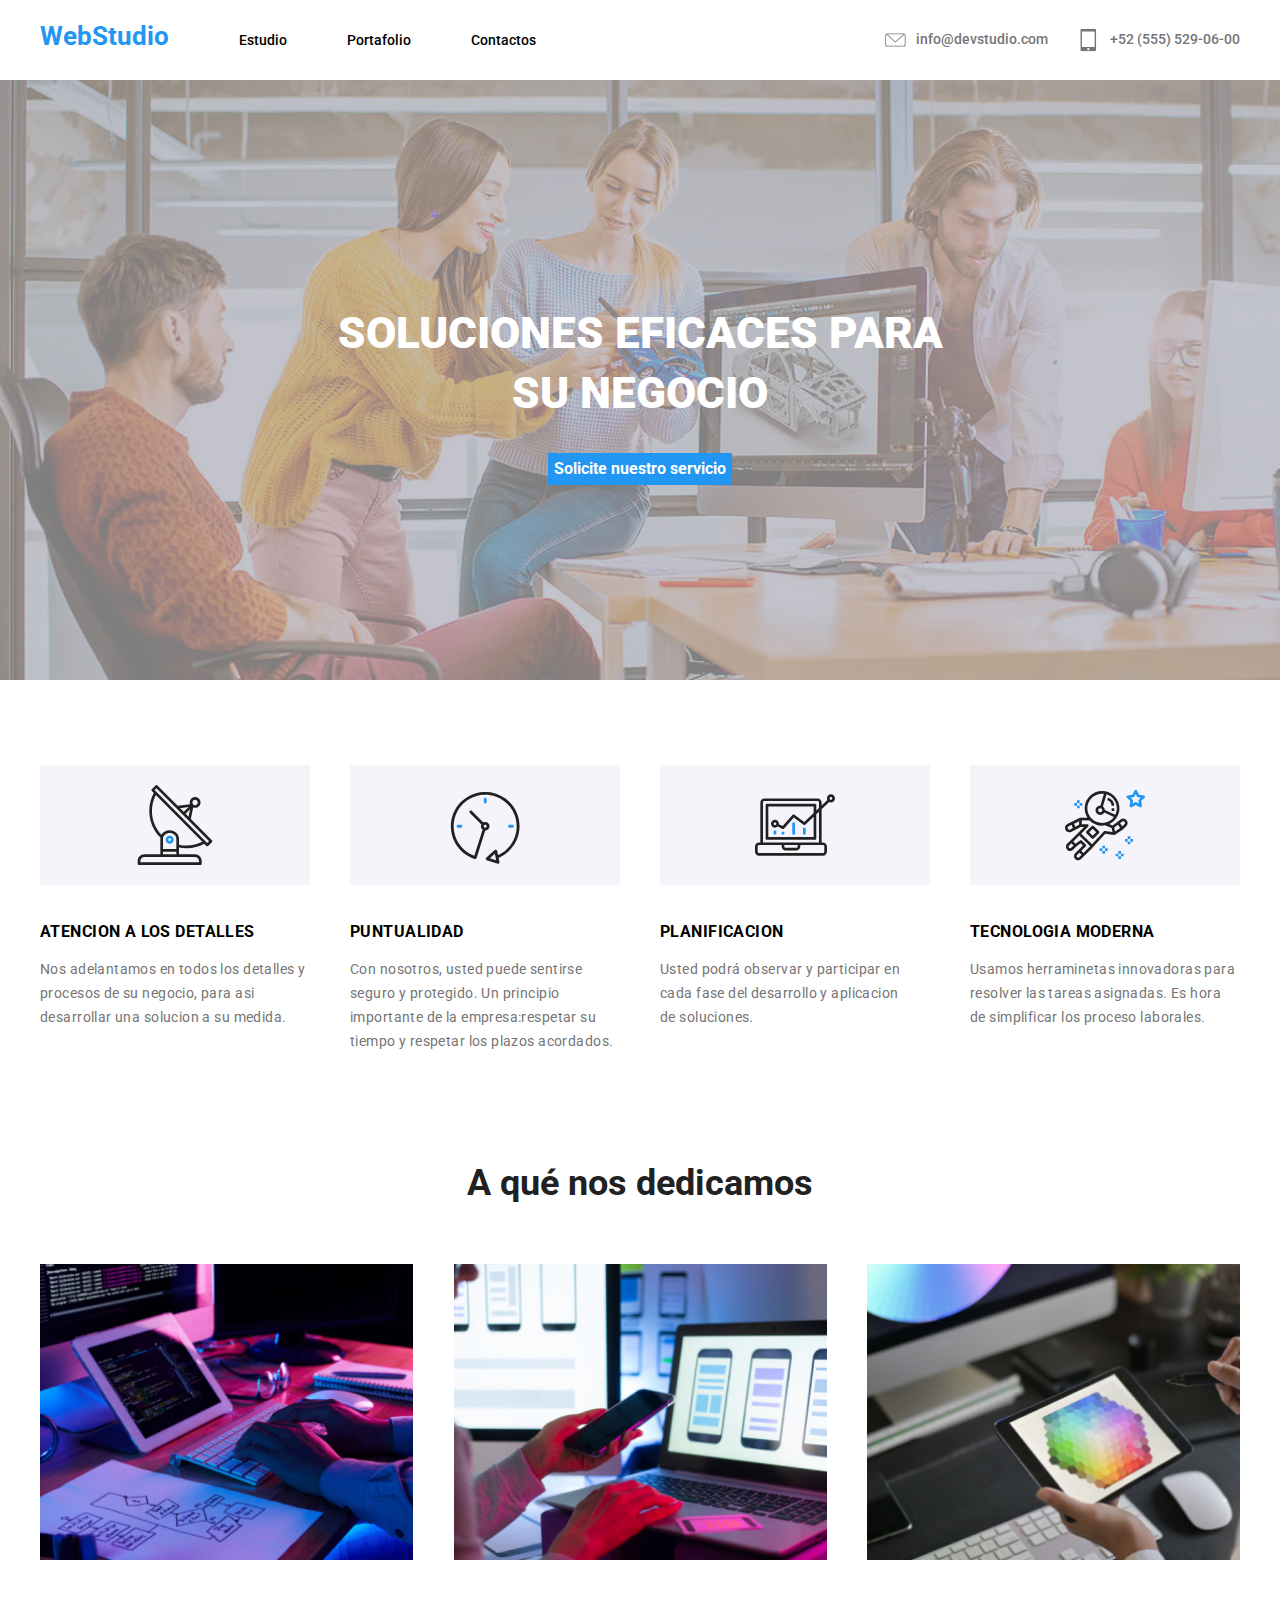
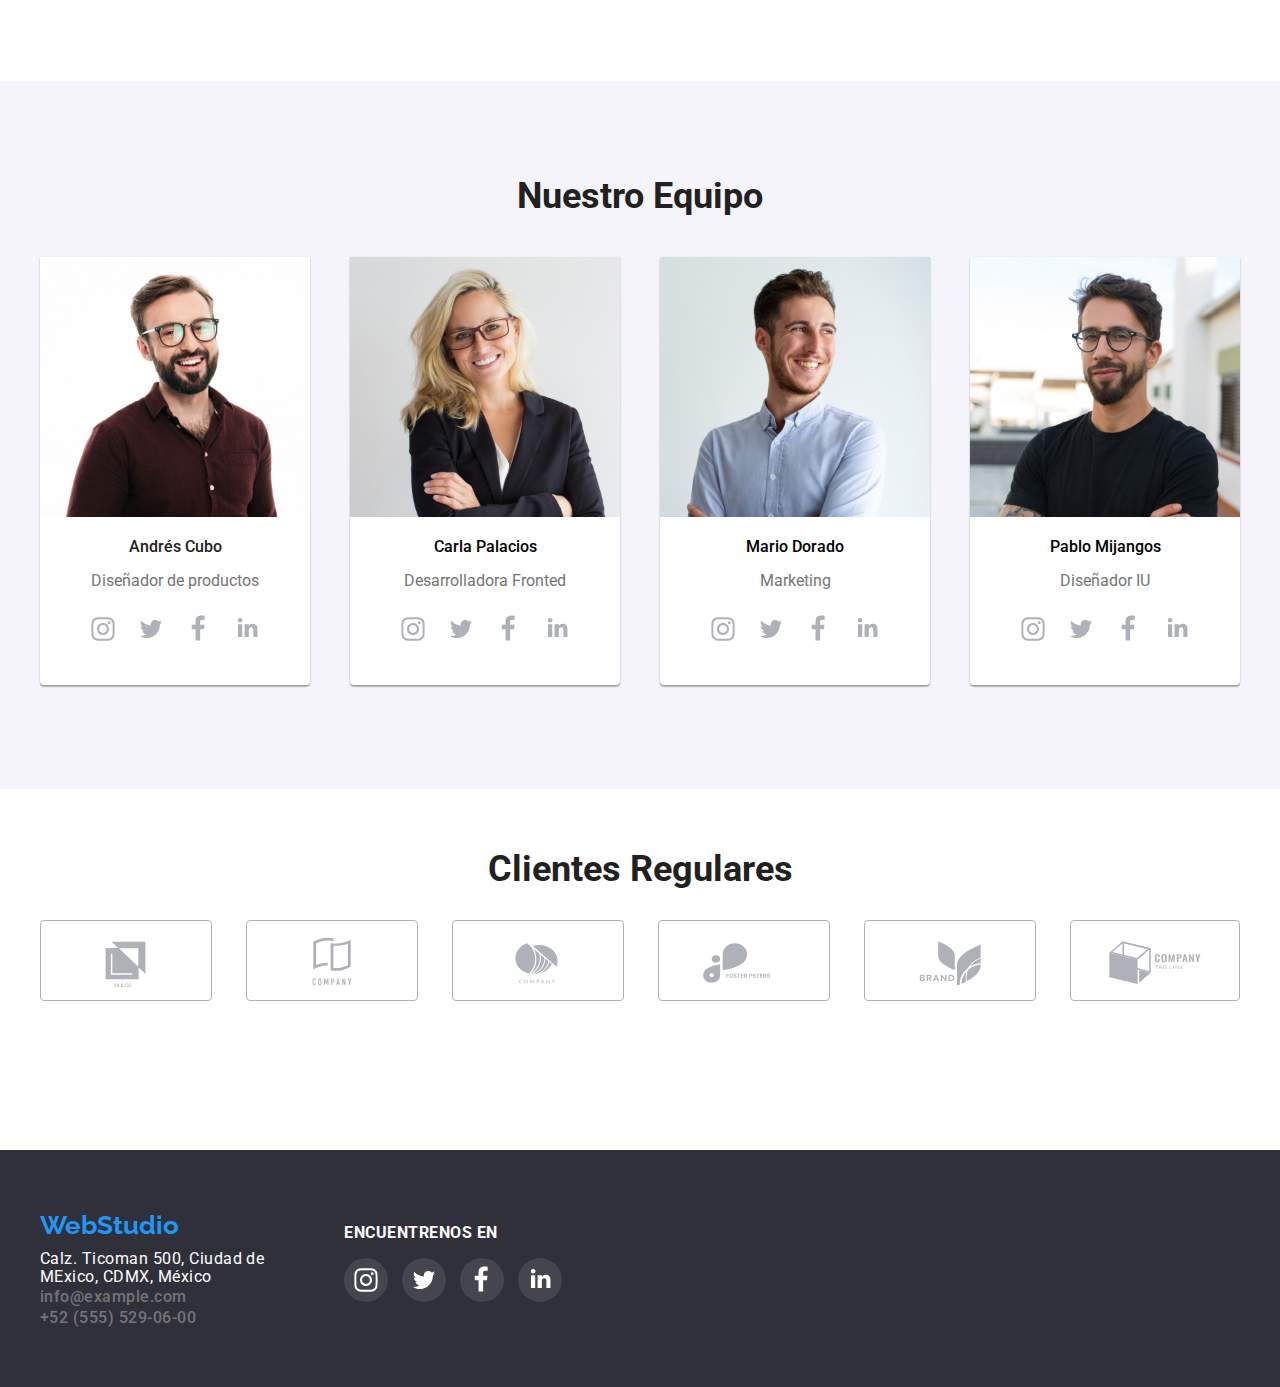
==== commit 8596a556: "webstore" ====
--- a/index.html
+++ b/index.html
@@ -21,7 +21,7 @@
     <header>
       <div class="container header-container general-link">
         <div class="header-container-one">
-          <a class="first-text" href="/">WebStudio</a>
+          <a class="first-text" href="index.html">WebStudio</a>
           <nav>
             <ul class="header-container-two">
               <li><a class="second-text" href="index.html">Estudio</a></li>
@@ -313,6 +313,7 @@
     <!-- CORRECTIONS -->
    
 
+
     <!-- CORRECTIONS -->
 
 
@@ -323,7 +324,7 @@
       <div class="container-footer">
         <div class="container container-general">
           <div>
-            <a class="first-text" href="/">WebStudio</a>
+            <a class="first-text" href="index.html">WebStudio</a>
             <address class="container-address">
               <a class="second-text" href=""
                 >Calz. Ticoman 500, Ciudad de<br />
--- a/css/styles.css
+++ b/css/styles.css
@@ -317,6 +317,8 @@
       border-radius: 50%;
       text-align: center;
       margin-right: 0px;
+      cursor: pointer;
+
       }
          .icon-team:hover{
          background:var(--brand-color);
@@ -391,21 +393,29 @@
     font-size: 26px;
     line-height: 1.19;
     font-weight: 700;
+    font-family: var(--second-text);
+
+
    }
  .container-address {
   display: flex;
   flex-direction: column;
+  text-decoration: none;
+  font-style: normal;
+  letter-spacing: 0.03em;
   }
     .container-address .second-text {
      margin-top: 9px;
      color: #FFFFFF;
      font-size: 1.14; 
+     font-family: var(--principal-text);
      }
     .container-address .third-text {
      margin-top: 2px;
      color:var(--second-brand-text);
      line-height: 1.14;
      font-weight: 500;
+     font-family: var(--principal-text);
      }
        .container-address .third-text:hover {
         color:var(--brand-color);
@@ -418,7 +428,12 @@
           color: #FFFFFF;
           font-size: 1.14; 
           font-weight: 700;
+          font-family: var(--principal-text);
+         letter-spacing: 0.03em;
          } 
+
+
+         
      .icon-footer {
       background-color:  rgba(255, 255, 255, 0.1);
       fill: #FFFFFF;
@@ -429,6 +444,8 @@
       border-radius: 50%;
       text-align: center;
       margin-right: 10px;
+      cursor: pointer;
+
       }
        .icon-footer:hover{
         background:var(--brand-color);
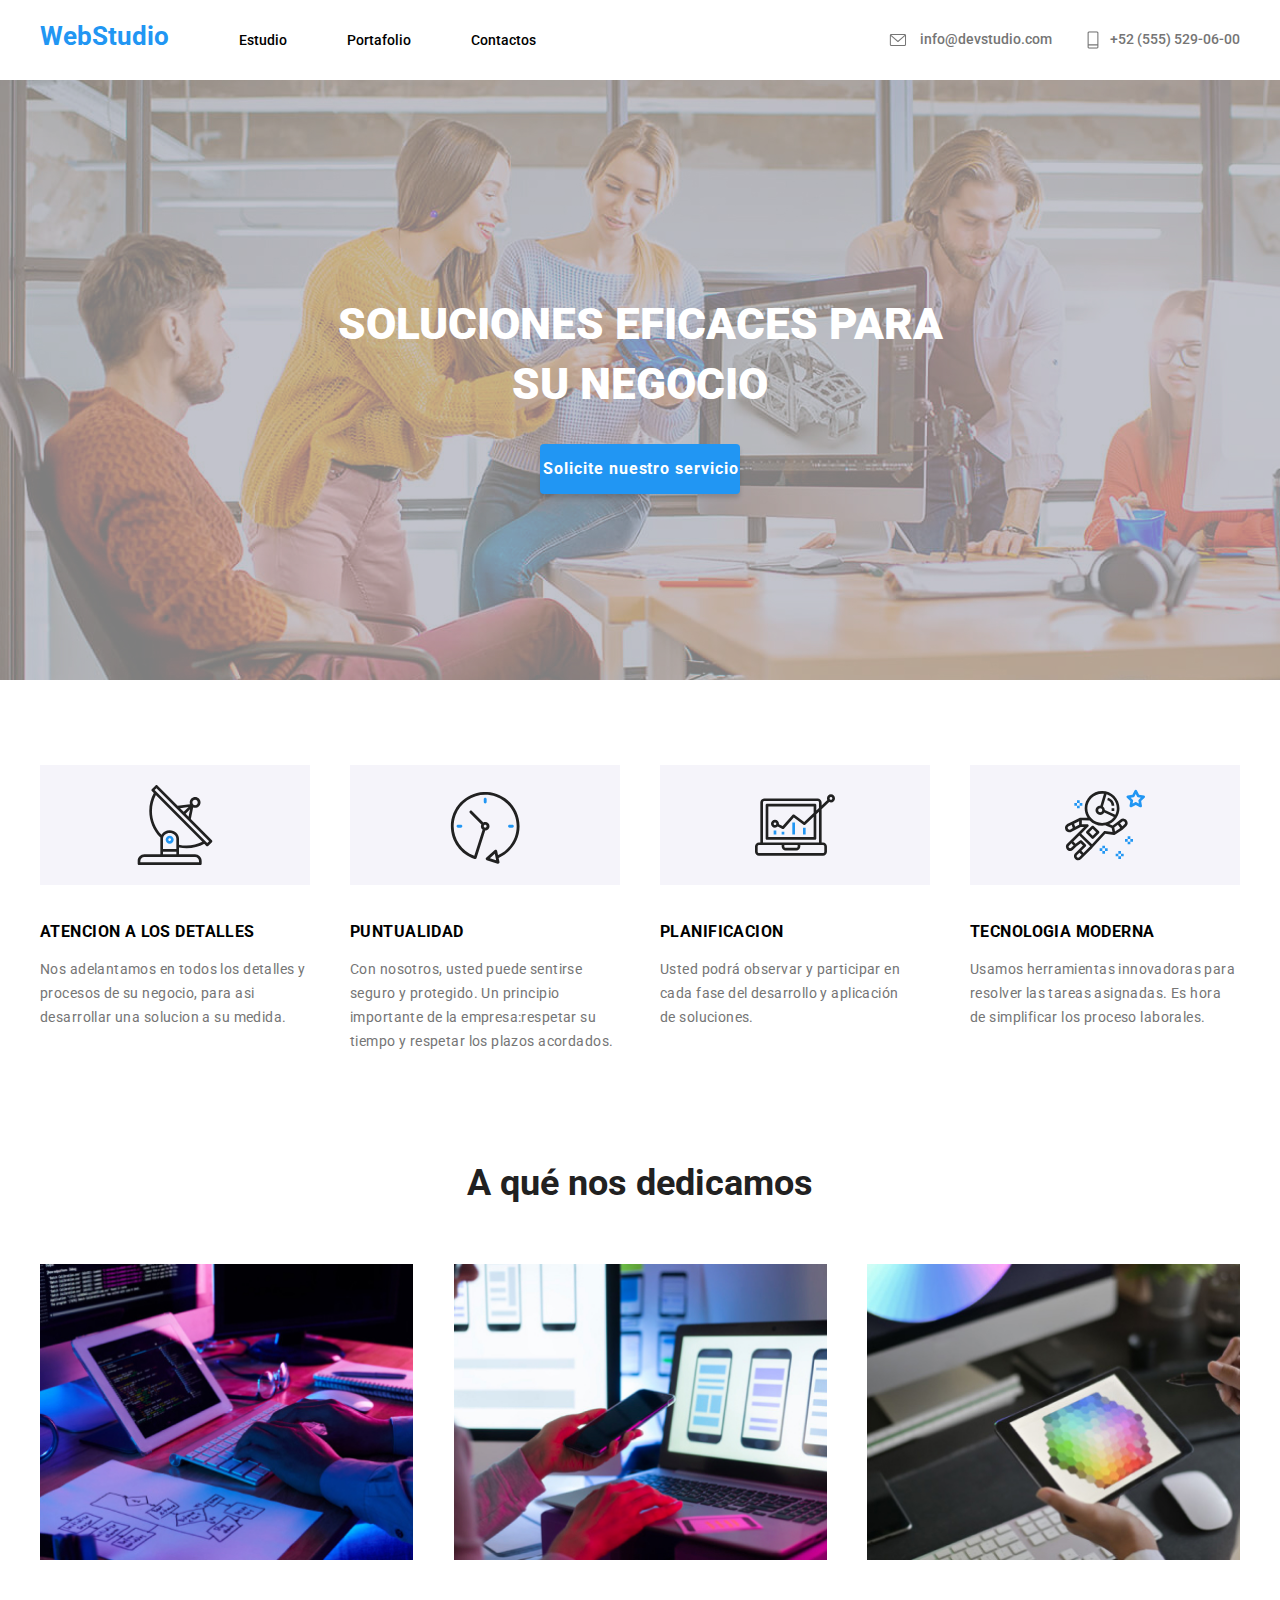
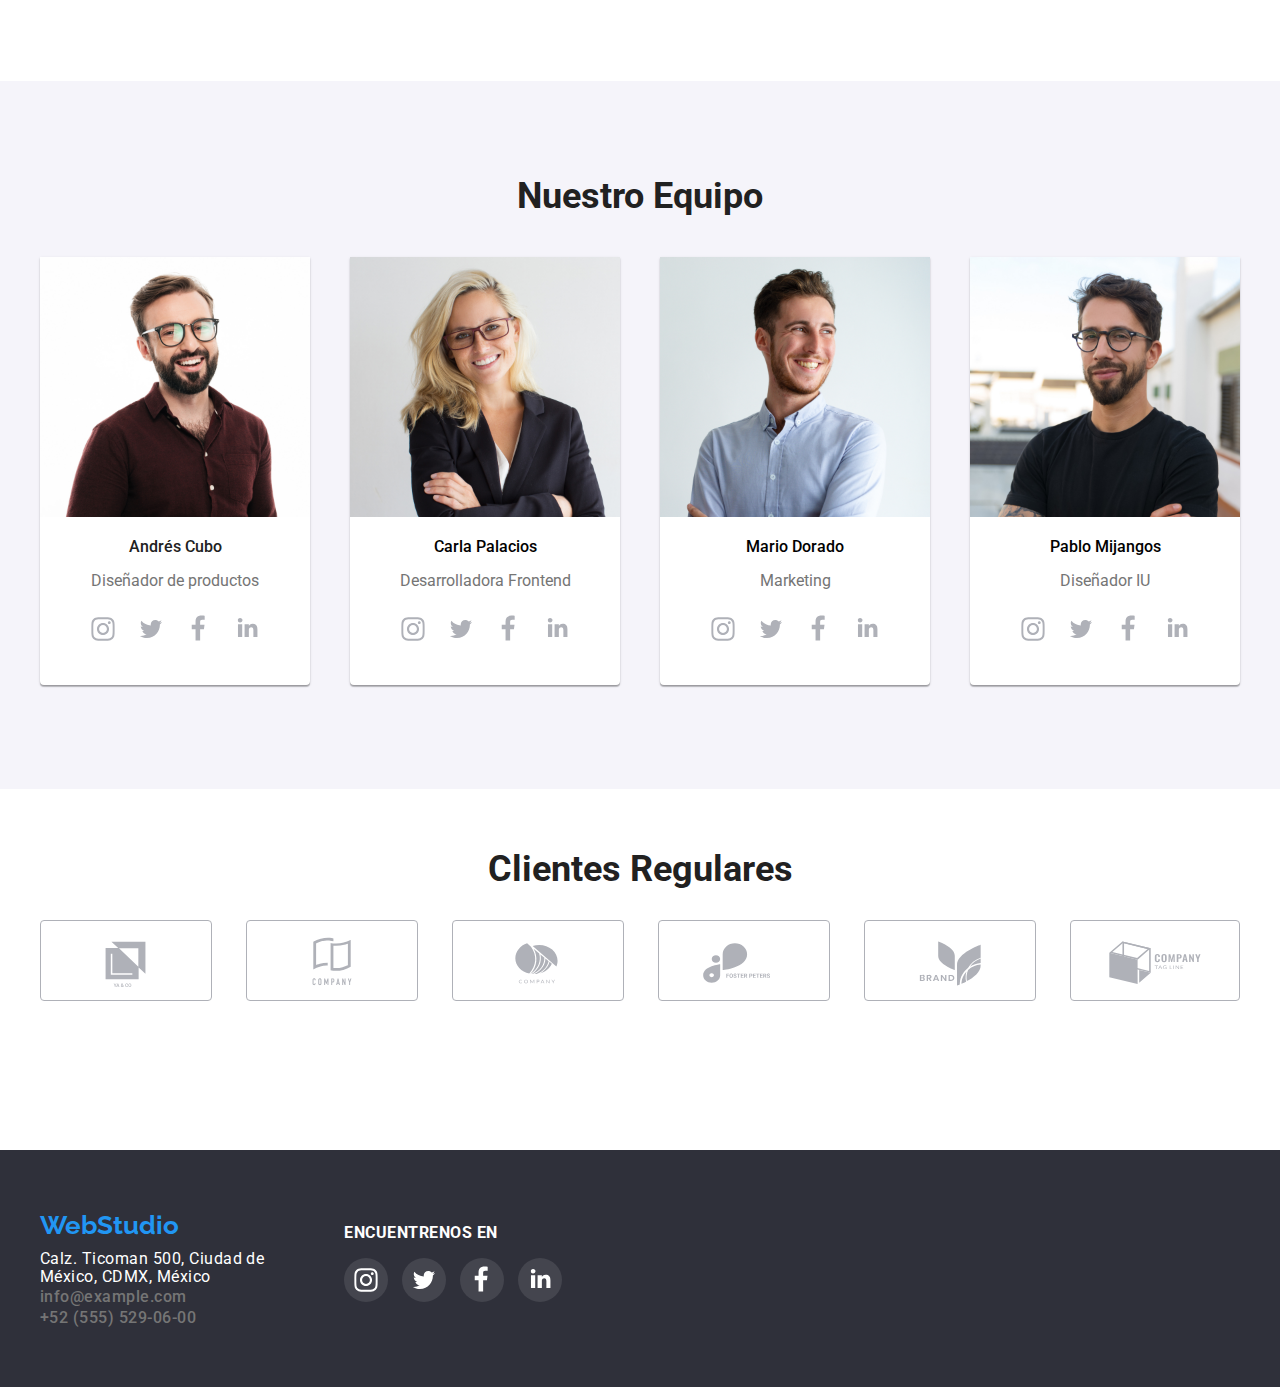
==== commit 5b95d47e: "corrections" ====
--- a/index.html
+++ b/index.html
@@ -33,16 +33,16 @@
           </nav>
         </div>
         <div class="header-container-three">
-          <svg class="icon-head">
+          <svg class="icon-head-envelope" viewBox="0 0 30 14">
             <use
-              href="./images/icons.svg#icon-mail-envelope-closed"
+              href="./images/icons.svg#icon-envelope"
             ></use>
           </svg>
           <a class="third-text" href="mailto:info@devstudio.com"
             >info@devstudio.com</a
           >
-          <svg class="icon-head" viewBox="0 0 30 26">
-            <use href="./images/icons.svg#icon-mobile2"></use>
+          <svg class="icon-head-phone" viewBox="0 0 30 20">
+            <use href="./images/icons.svg#icon-phone"></use>
           </svg>
           <a class="third-text" href="tel:+525555296000">+52 (555) 529-06-00</a>
         </div>
@@ -53,9 +53,7 @@
       <section class="container-dark">
         <div class="center">
           <h1 class="title">SOLUCIONES EFICACES PARA<br />SU NEGOCIO</h1>
-          <button class="button" type="submit">
-            Solicite nuestro servicio
-          </button>
+          <button class="button" type="submit">Solicite nuestro servicio</button>
         </div>
       </section>
 
@@ -96,7 +94,7 @@
                 <h3 class="second-text">PLANIFICACION</h3>
                 <p class="third-text">
                   Usted podrá observar y participar en<br />
-                  cada fase del desarrollo y aplicacion <br />
+                  cada fase del desarrollo y aplicación <br />
                   de soluciones.
                 </p>
               </div>
@@ -108,7 +106,7 @@
                 </svg>
                 <h3 class="second-text">TECNOLOGIA MODERNA</h3>
                 <p class="third-text">
-                  Usamos herraminetas innovadoras para <br />
+                  Usamos herramientas innovadoras para <br />
                   resolver las tareas asignadas. Es hora <br />
                   de simplificar los proceso laborales.
                 </p>
@@ -180,7 +178,7 @@
                   />
                 </a>
                 <p>Carla Palacios</p>
-                <p class="third-text">Desarrolladora Fronted</p>
+                <p class="third-text">Desarrolladora Frontend</p>
                 <div>
                   <svg class="icon-team" viewBox="0 0 30 56">
                     <use href="./images/icons.svg#icon-instagram"></use>
@@ -328,7 +326,7 @@
             <address class="container-address">
               <a class="second-text" href=""
                 >Calz. Ticoman 500, Ciudad de<br />
-                MExico, CDMX, México
+                México, CDMX, México
               </a>
 
               <a class="third-text" href="mailto:info@exmaple.com"
--- a/css/styles.css
+++ b/css/styles.css
@@ -94,22 +94,39 @@
      margin: 0px;
      }
 
-     .icon-head {
+     .icon-head-envelope {
      color:#757575;
      fill: currentColor;
      width: 26px;
      height: 26px;
-     margin-right: 8px;
+     margin-right: 9px;
      margin-left: 28px;
      }
-       .icon-head:hover {
+       .icon-head-envelope:hover {
        color:var(--brand-color);
        fill: currentColor;
        }
-       .icon-head:focus {
+       .icon-head-envelope:focus {
         color:var(--brand-color);
         fill: currentColor;
        }
+
+       .icon-head-phone {
+        color:#757575;
+        fill: currentColor;
+        width: 26px;
+        height: 26px;
+        margin-right: 4px;
+        margin-left: 28px;
+        }
+          .icon-head-phone:hover {
+          color:var(--brand-color);
+          fill: currentColor;
+          }
+          .icon-head-phone:focus {
+           color:var(--brand-color);
+           fill: currentColor;
+          }
 
      .header-container-three .third-text {
        color:var(--second-brand-text);
@@ -162,21 +179,28 @@
      text-align: center;
      }
      .button {
-     display: block;
+     display: flex;
+     align-items: center;
+     justify-content: center;
      margin:0 auto;
      background:var(--brand-color);
+     border: none;
+     width: 200px;
+     height: 50px;
+     box-shadow: 0px 4px 4px rgba(0, 0, 0, 0.15);
+     border-radius: 4px;
+     padding-left: 2px;
+     padding-right: 0px;
      color: #FFFFFF;
-     border: none;
      font-size: 16px;
+     font-family: var(--principal-text);
+     font-style: normal;
      line-height: 1.88;
      font-weight: 700;
      cursor: pointer;
+     letter-spacing: 0.06em;
      } 
-       .button:hover {
-        background: #F5F4FA;
-       color: black;
-       border: none;
-       }
+
   
    /* Paragraphs*/
 
@@ -480,19 +504,25 @@
    padding-left: 24%;
    padding-right: 24%;
    }
-     .portafolio-buttons button {
+     .portafolio-buttons .buttons {
      background: #F5F4FA;
+     height: 38px;
      color: black;
      border: none;
      font-size: 16px;
+     font-family: var(--principal-text);
+     font-style: normal;
      line-height: 1.63;
      font-weight: 500;
+     letter-spacing: 0.03em;
      border-radius: 4px;
-     padding-left: 4%;
-     padding-right: 4% ;
+     padding-left: 3%;
+     padding-right: 3% ;
+     margin-right: 8px;
      cursor: pointer;
      }
-       .portafolio-buttons button:hover{
+
+       .portafolio-buttons .buttons:hover{
         background:var(--brand-color);
         color:#FFFFFF;
         box-shadow: 0px 3px 1px rgba(0, 0, 0, 0.1), 0px 1px 2px rgba(0, 0, 0, 0.08), 0px 2px 2px rgba(0, 0, 0, 0.12);
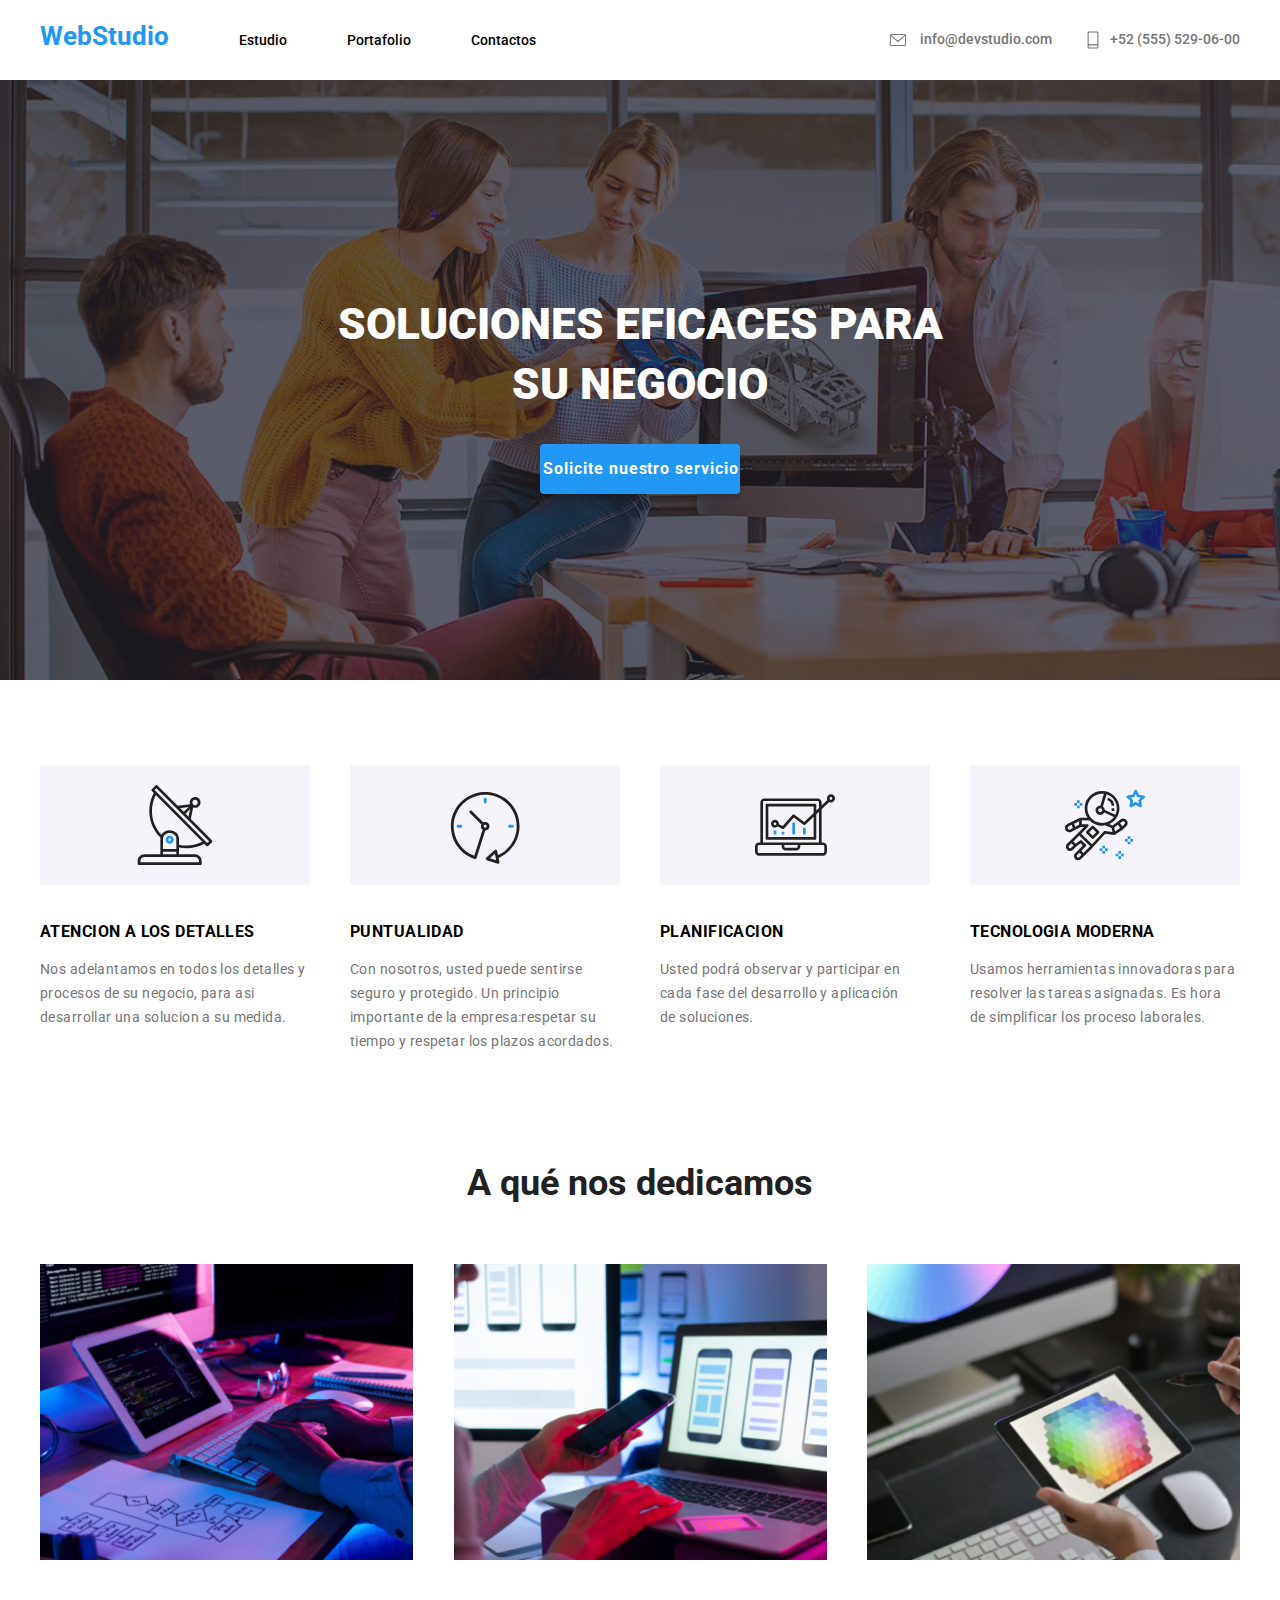
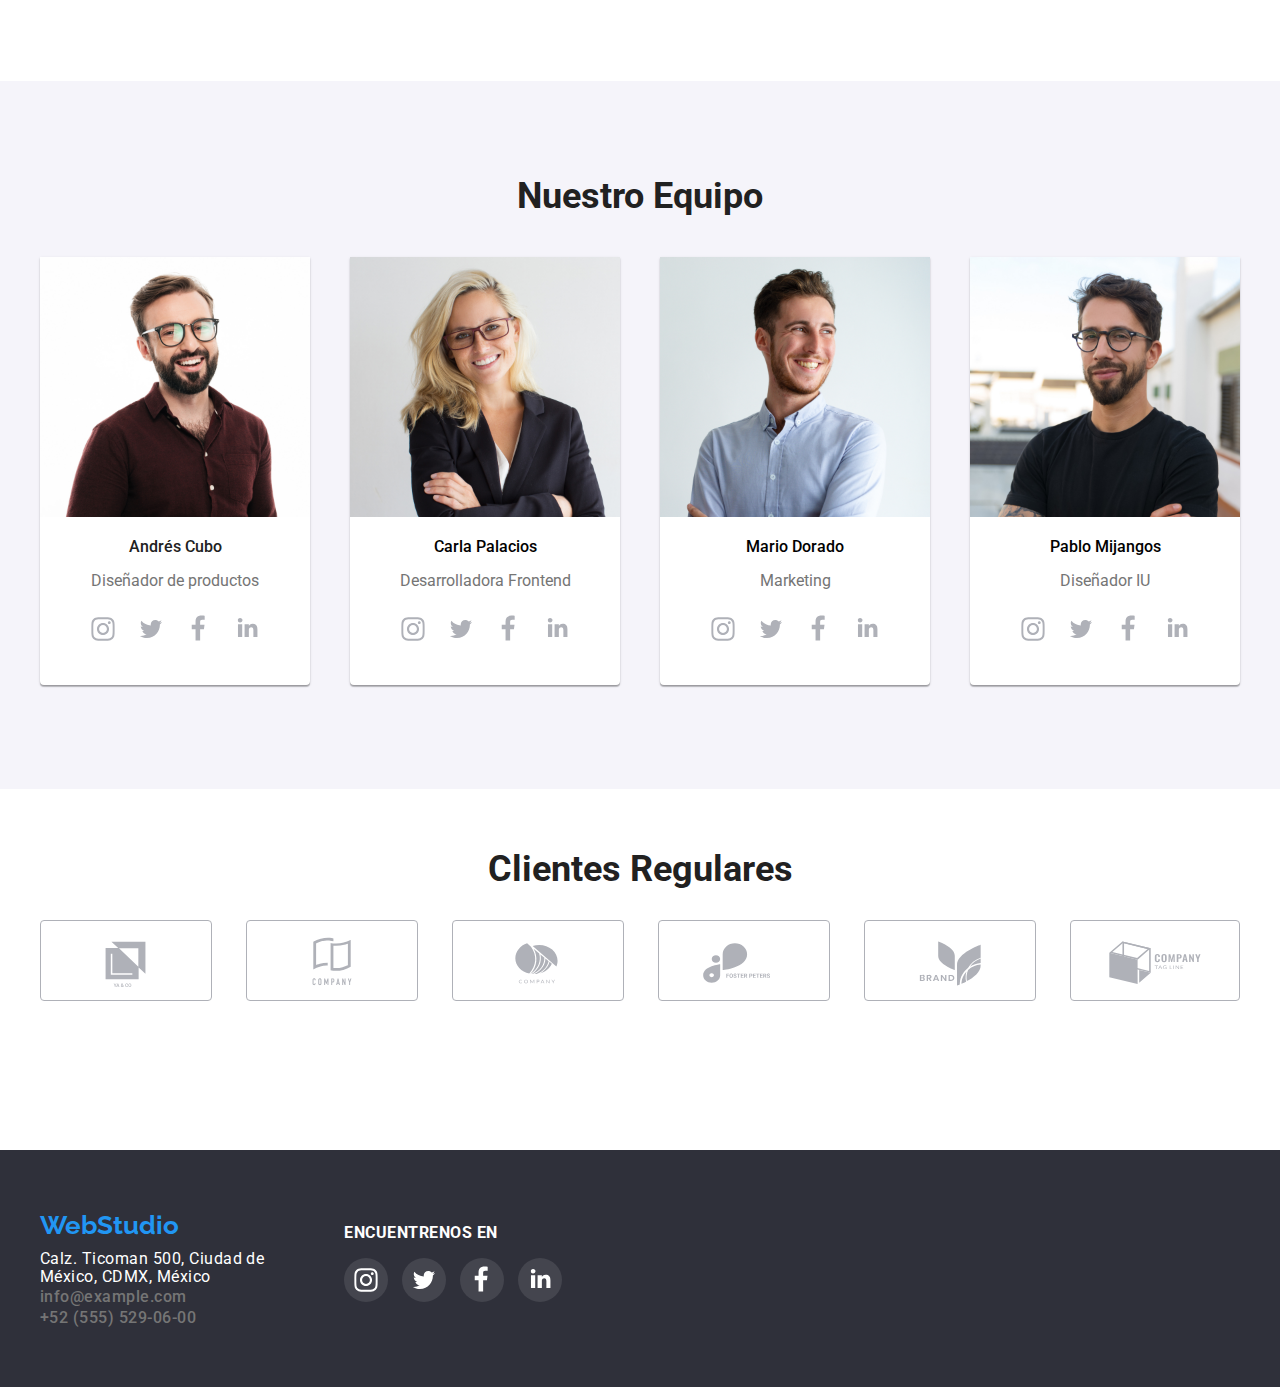
==== commit 498559a6: "ertf" ====
--- a/index.html
+++ b/index.html
@@ -34,9 +34,7 @@
         </div>
         <div class="header-container-three">
           <svg class="icon-head-envelope" viewBox="0 0 30 14">
-            <use
-              href="./images/icons.svg#icon-envelope"
-            ></use>
+            <use href="./images/icons.svg#icon-envelope"></use>
           </svg>
           <a class="third-text" href="mailto:info@devstudio.com"
             >info@devstudio.com</a
@@ -53,7 +51,9 @@
       <section class="container-dark">
         <div class="center">
           <h1 class="title">SOLUCIONES EFICACES PARA<br />SU NEGOCIO</h1>
-          <button class="button" type="submit">Solicite nuestro servicio</button>
+          <button class="button" type="submit">
+            Solicite nuestro servicio
+          </button>
         </div>
       </section>
 
@@ -308,13 +308,9 @@
         </div>
       </section>
 
-    <!-- CORRECTIONS -->
-   
-
-
-    <!-- CORRECTIONS -->
-
-
+      <!-- CORRECTIONS -->
+
+      <!-- CORRECTIONS -->
     </main>
 
     <!--footer-->
--- a/css/styles.css
+++ b/css/styles.css
@@ -156,14 +156,14 @@
   justify-content: center;
   align-items: center;
   position: relative;
-  background-color:url(/images/principal-background.jpg);
+  background-image:url(/images/principal-background.jpg);
  }   
    .container-dark::before {
    content: "";
    position: absolute;
    width: 100%;
    height: 100%;
-   background:url(/images/principal-background.jpg);
+   background:var(--found-brand);
    opacity: 50%;
    } 
    .container-dark .center {
